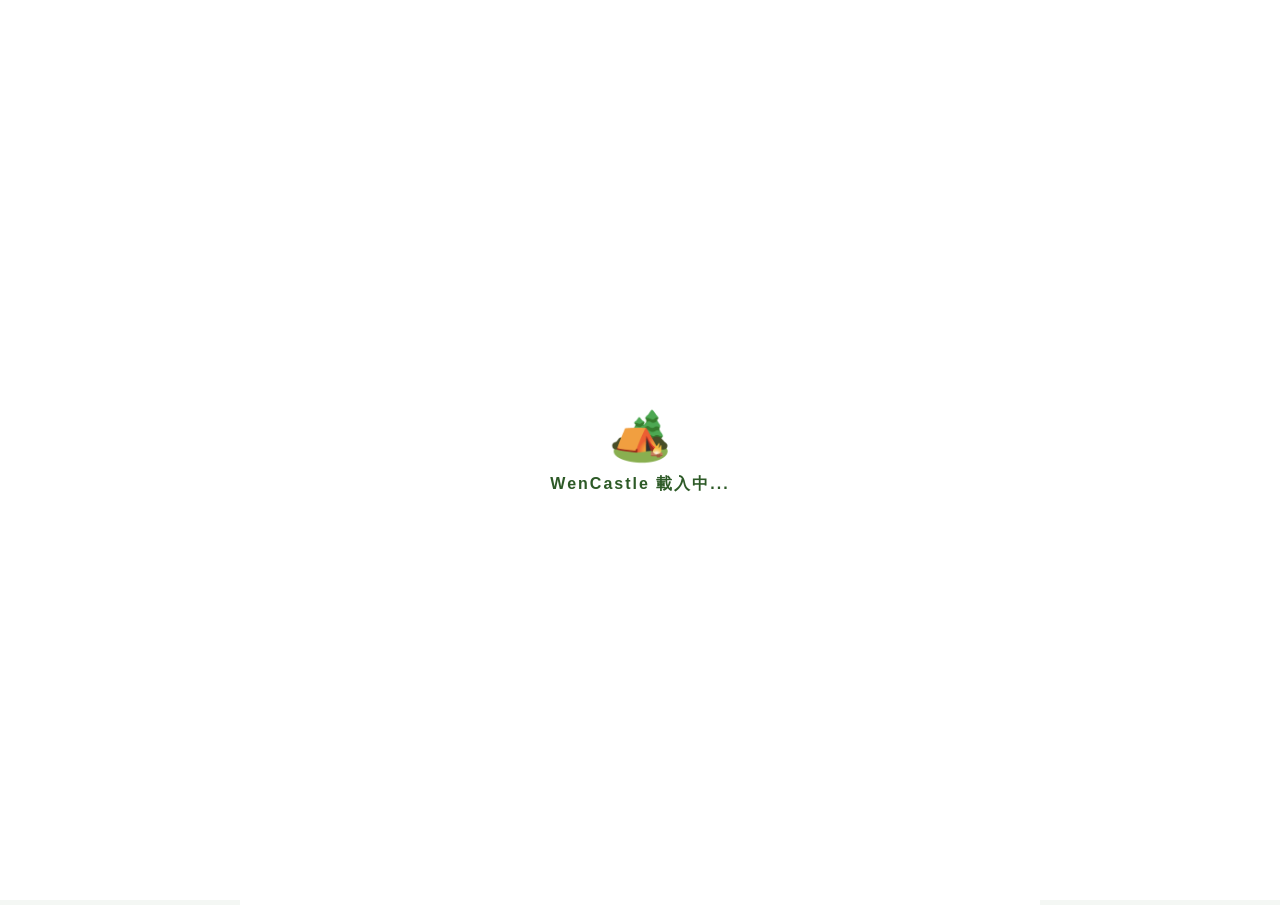
==== camping.html @ d421f72e "Update camping.html" ====
<!DOCTYPE html>
<html lang="zh-TW">
<head>
    <meta charset="UTF-8">
    <meta name="viewport" content="width=device-width, initial-scale=1.0, maximum-scale=1.0, user-scalable=no">
    <title>溫家堡 WenCastle 露營足跡</title>
    
    <link rel="icon" href="https://cdnjs.cloudflare.com/ajax/libs/twemoji/14.0.2/72x72/26fa.png">
    <link rel="apple-touch-icon" href="https://cdnjs.cloudflare.com/ajax/libs/twemoji/14.0.2/72x72/26fa.png">
    <link rel="stylesheet" href="https://cdnjs.cloudflare.com/ajax/libs/font-awesome/6.4.2/css/all.min.css">
    <meta name="theme-color" content="#2d5a27">

    <style>
        :root { 
            --primary: #2d5a27; --primary-light: #43a047; --bg: #f4f7f4; 
            --yt-red: #ff0000; --fb-blue: #1877f2; --forest-green: #8bc34a;
            --coming-soon: #e67e22; --low: #8bc34a; --mid: #2d5a27; --high: #1a73e8;
            --rainbow: linear-gradient(90deg, #ff0000, #ff7f00, #ffff00, #00ff00, #0000ff, #4b0082, #8b00ff); 
            --watermark-color: rgba(255, 255, 255, 0.5); 
        }
        body, html { margin: 0; padding: 0; background: var(--bg); font-family: "Microsoft JhengHei", sans-serif; scroll-behavior: smooth; overflow-x: hidden; }
        .rainbow-line { height: 4px; background: var(--rainbow); width: 100%; position: fixed; top: 0; z-index: 2000; }
        
        #loader { position: fixed; top: 0; left: 0; width: 100%; height: 100%; background: white; display: flex; flex-direction: column; align-items: center; justify-content: center; z-index: 5000; transition: opacity 0.6s ease; }
        .loader-icon { font-size: 50px; margin-bottom: 10px; animation: pulse 1.5s infinite; }
        .loader-text { font-weight: bold; color: var(--primary); letter-spacing: 2px; }
        @keyframes pulse { 0% { opacity: 0.3; transform: scale(0.9); } 50% { opacity: 1; transform: scale(1); } 100% { opacity: 0.3; transform: scale(0.9); } }

        .fade-in { animation: fadeIn 0.4s ease forwards; }
        @keyframes fadeIn { from { opacity: 0; transform: translateY(10px); } to { opacity: 1; transform: translateY(0); } }

        .header-fixed { position: sticky; top: 4px; z-index: 1000; background: var(--primary); height: 5px; box-shadow: 0 2px 5px rgba(0,0,0,0.1); }
        .main-content { max-width: 800px; margin: 0 auto; background: white; min-height: 100vh; position: relative; }

        .brand-banner { width: 100%; aspect-ratio: 16/9; background-image: url('https://wencastlewinston.github.io/lineage-Simulator/IMG_20260318_084529.png'); background-size: cover; background-position: center; }

        .search-container { padding: 12px 10px; background: #f1f3f1; border-bottom: 1px solid #ddd; position: sticky; top: 9px; z-index: 900; border-top-left-radius: 25px; border-top-right-radius: 25px; margin-top: -10px; }
        .search-bar-row { display: flex; gap: 8px; align-items: center; margin-bottom: 10px; }
        #searchInput { flex: 1; padding: 10px 15px; border-radius: 20px; border: 1px solid #ccc; outline: none; font-size: 16px; min-width: 0; }
        
        .icon-btn { width: 38px; height: 38px; flex-shrink: 0; border-radius: 50%; border: 1px solid #ddd; background: white; cursor: pointer; display: flex; align-items: center; justify-content: center; text-decoration: none; box-shadow: 0 1px 3px rgba(0,0,0,0.1); }
        .icon-btn i { font-size: 20px; }
        .fb-ic { color: var(--fb-blue); }
        .yt-ic { color: var(--yt-red); font-size: 18px !important; }

        .tool-bar { display: flex; overflow-x: auto; gap: 8px; padding: 2px 0 8px 0; align-items: center; -webkit-overflow-scrolling: touch; }
        .tool-bar::-webkit-scrollbar { display: none; }
        .tag { background: white; padding: 6px 14px; border-radius: 15px; font-size: 13px; border: 1px solid #ddd; cursor: pointer; white-space: nowrap; font-weight: bold; color: #666; }
        .tag.active { background: var(--primary); color: white; border-color: var(--primary); }
        
        .stat-row { display: flex; gap: 6px; flex-wrap: wrap; margin-top: 5px; }
        .stat-item-small { white-space: nowrap; font-size: 11px; color: #555; background: #e8eee8; padding: 4px 10px; border-radius: 12px; border: 1px solid #d0ddd0; }
        .stat-item-small b { color: var(--primary); font-size: 13px; }

        .camp-item { display: flex; padding: 15px; border-bottom: 1px solid #eee; gap: 15px; background: #fff; position: relative; box-sizing: border-box; }
        .col-thumb { width: 140px; flex-shrink: 0; position: relative; display: flex; flex-direction: column; gap: 5px; align-items: center; }
        
        .thumb-box { width: 100%; aspect-ratio: 16/9; border-radius: 6px; overflow: hidden; background: #eee; position: relative; box-shadow: 0 2px 4px rgba(0,0,0,0.1); cursor: pointer; }
        .thumb-box img { width: 100%; height: 100%; object-fit: cover; display: block; }
        
        .thumb-box::after { content: "WenCastle"; position: absolute; bottom: 3px; right: 5px; font-size: 10px; font-family: Arial, sans-serif; font-weight: bold; color: var(--watermark-color); text-shadow: 0 1px 2px rgba(0,0,0,0.3); z-index: 10; pointer-events: none; letter-spacing: 0.5px; }
        .count-badge { position: absolute; top: 0; left: 0; background: rgba(45, 90, 39, 0.7); color: white; font-size: 11px; font-weight: bold; padding: 2px 6px; border-bottom-right-radius: 6px; z-index: 200; pointer-events: none; }

        .thumb-id-row { display: flex; justify-content: center; gap: 12px; width: 100%; margin-top: 2px; }
        .id-btn { font-size: 24px; color: #888; cursor: pointer; transition: color 0.2s; line-height: 1; border-radius: 50%; }
        .id-btn.has-vid { color: var(--yt-red); }
        .id-btn.active { color: var(--forest-green) !important; }
        .id-btn.no-vid { color: #e0e0e0; cursor: default; }

        .col-info { flex: 1; display: flex; flex-direction: column; gap: 3px; min-width: 0; justify-content: center; }
        .camp-date { color: #888; font-size: 13px; line-height: 1.2; font-weight: 500; } 
        .camp-location { color: #000; font-size: 14px; font-weight: bold; margin-top: 1px; letter-spacing: 0.5px; }
        .camp-name-row { display: flex; align-items: center; gap: 4px; flex-wrap: wrap; margin-top: 1px; }
        .camp-name { font-weight: bold; font-size: 18px; letter-spacing: 0.3px; background: linear-gradient(to right, var(--primary), var(--primary-light)); -webkit-background-clip: text; -webkit-text-fill-color: transparent; white-space: nowrap; }
        
        .revisit-tag { font-size: 10px; color: var(--primary); font-weight: bold; background: rgba(45, 90, 39, 0.1); padding: 2px 6px; border-radius: 8px; display: inline-flex; align-items: center; gap: 2px; border: 1px solid rgba(45, 90, 39, 0.2); white-space: nowrap; }

        .altitude-row { position: relative; margin-top: 2px; width: 100%; max-width: 120px; height: 14px; background: #f0f0f0; border-radius: 10px; overflow: hidden; display: flex; align-items: center; box-sizing: border-box; }
        .alt-bar-fill { position: absolute; left: 0; top: 0; height: 100%; transition: width 1s ease-out; z-index: 1; border-radius: 10px; }
        .altitude-tag { position: relative; z-index: 2; color: #444; font-size: 10px; font-weight: bold; padding-left: 6px; }

        .tent-count-tag { font-size: 11px; color: #666; font-weight: bold; margin-top: 2px; }

        .is-upcoming { background: #fffcf9; border-left: 4px solid var(--coming-soon); }
        .upcoming-thumb { background: linear-gradient(135deg, #1e3f1a 0%, #2d5a27 60%, #43a047 100%) !important; display: flex; align-items: center; justify-content: center; color: white; width: 100%; height: 100%; }

        .grid-mode #campBody, .grid-mode #list-camping { display: grid !important; grid-template-columns: 1fr 1fr !important; gap: 10px !important; padding: 10px !important; }
        .grid-mode .camp-item { flex-direction: column !important; padding: 8px !important; border: 1px solid #eee !important; border-radius: 8px !important; height: auto !important; align-items: flex-start !important; }
        .grid-mode .col-thumb { width: 100% !important; }
        .grid-mode .camp-name { font-size: 16px !important; }

        .playlist-card { margin: 10px 15px; border-radius: 10px; overflow: hidden; border: 2px solid #43a047; }
        .playlist-header { background: #43a047; color: white; padding: 15px; cursor: pointer; display: flex; justify-content: space-between; font-weight: bold; }
        
        .video-overlay { position: fixed; top: 0; left: 0; width: 100%; height: 100%; background: rgba(0,0,0,0.8); display: none; z-index: 3000; align-items: center; justify-content: center; backdrop-filter: blur(5px); }
        .video-container { width: 95%; max-width: 800px; aspect-ratio: 16/9; position: relative; background: #000; border-radius: 12px; }
        .video-container iframe { width: 100%; height: 100%; border: none; border-radius: 12px; }
        .close-btn { position: absolute; top: -45px; right: 0; color: white; background: rgba(0,0,0,0.5); padding: 5px 15px; border-radius: 20px; cursor: pointer; font-size: 14px; font-weight: bold; }
        
        .footer { padding: 40px 20px; text-align: center; background: #f8faf8; border-top: 1px solid #eee; }
        .footer-big { font-size: 20px; font-weight: bold; color: var(--primary); margin-bottom: 8px; }
        .footer-mid { font-size: 15px; color: #444; margin-bottom: 12px; letter-spacing: 1px; }
        .footer-small { font-size: 12px; color: #888; letter-spacing: 0.5px; }

        #goTopBtn { position: fixed; bottom: 30px; right: 20px; width: 40px; height: 40px; background: var(--primary); color: white; border-radius: 50%; display: none; align-items: center; justify-content: center; z-index: 2500; }
    </style>
</head>
<body>
    <div class="rainbow-line"></div>
    <div id="loader"><div class="loader-icon">🏕️</div><div class="loader-text">WenCastle 載入中...</div></div>
    <div class="header-fixed"></div>

    <div class="main-content" id="mainWrapper">
        <div class="brand-banner fade-in"></div>

        <div class="search-container">
            <div class="search-bar-row">
                <input type="text" id="searchInput" onkeyup="searchTable()" placeholder="🔍 搜尋">
                <a href="https://www.facebook.com/share/1EQ3BSyzmy/" target="_blank" class="icon-btn">
                    <i class="fab fa-facebook-f fb-ic"></i>
                </a>
                <a href="https://www.youtube.com/@WenCastle" target="_blank" class="icon-btn">
                    <i class="fab fa-youtube yt-ic"></i>
                </a>
                <button class="icon-btn" onclick="toggleView()">🖼️</button>
                <button class="icon-btn" onclick="reverseAll()">⇅</button>
            </div>
            
            <div class="tool-bar">
                <div class="tag active year-tag" onclick="filterData('', this, 'year')">全部</div>
                <div class="tag year-tag" onclick="filterData('115', this, 'year')">115年</div>
                <div class="tag year-tag" onclick="filterData('114', this, 'year')">114年</div>
                <div class="tag year-tag" onclick="filterData('113', this, 'year')">113年</div>
                <div class="tag year-tag" onclick="filterData('112', this, 'year')">112年</div>
            </div>

            <div class="tool-bar" id="area-tool-bar" style="border-top: 1px solid #eee; padding-top: 5px;">
                <div class="tag active area-tag" onclick="filterData('', this, 'area')">所有地區</div>
            </div>

            <div class="stat-row">
                <div class="stat-item-small">已完成 <b><span id="stat-total">0</span></b> 露</div>
                <div class="stat-item-small">造訪 <b><span id="stat-camps">0</span></b> 處</div>
                <div class="stat-item-small">2訪 <b><span id="stat-visit2">0</span></b> 次</div>
                <div class="stat-item-small">3訪+ <b><span id="stat-visit3">0</span></b> 次</div>
            </div>
        </div>

        <div id="campBody"></div>
        
        <div class="playlist-card">
            <div class="playlist-header" onclick="togglePlaylist()">
                <span>🍀 有種幸福是我們一起露營 ❤️</span>
                <span id="arrow">▼</span>
            </div>
            <div id="list-camping" class="playlist-content" style="display:block;"></div>
        </div>

        <div class="footer">
            <div class="footer-big">溫士頓+玉鳳+瑄寶+饅頭=溫家堡 🏠</div>
            <div class="footer-mid">記錄每一刻與家人共度的露營美好時光</div>
            <div class="footer-small">溫家堡 WenCastle ⓒ 2021-2026</div>
        </div>
    </div>

    <div id="goTopBtn" onclick="window.scrollTo(0,0)">↑</div>
    <div id="videoOverlay" class="video-overlay" onclick="closeVid()">
        <div class="video-container" onclick="event.stopPropagation()">
            <div class="close-btn" onclick="closeVid()">✕ 關閉</div>
            <iframe id="popup_player" src="" allowfullscreen allow="autoplay"></iframe>
        </div>
    </div>

    <script>
        const sheetUrl = "https://docs.google.com/spreadsheets/d/e/2PACX-1vSU8nSVvI4rNFr0HXt6UN7rLp138Af8JuBkzEuzOX8FT75hJpoNE9UecJ-w1iAzLHGXbz3uo1-vpKwu/pub?output=csv";
        let currentYearFilter = "";
        let currentAreaFilter = "";

        function parseYoutube(idOrUrl) {
            if (!idOrUrl || idOrUrl.trim() === "") return null;
            const str = idOrUrl.trim();
            if (str.includes("list=")) return { id: str.split("list=")[1].split("&")[0], isList: true };
            if (str.includes("v=")) return { id: str.split("v=")[1].split("&")[0], isList: false };
            if (str.includes("youtu.be/")) return { id: str.split("youtu.be/")[1].split("?")[0], isList: false };
            return { id: str, isList: false };
        }

        function switchThumb(btn, vid) {
            const container = btn.closest('.col-thumb');
            const thumbImg = container.querySelector('.camp-thumb-img');
            const thumbBox = container.querySelector('.thumb-box');
            const btns = container.querySelectorAll('.id-btn');
            btns.forEach(b => b.classList.remove('active'));
            btn.classList.add('active');
            const yt = parseYoutube(vid);
            if (yt) {
                thumbImg.src = `https://img.youtube.com/vi/${yt.id}/mqdefault.jpg`;
                thumbBox.onclick = () => openVid(vid);
            }
        }

        async function fetchCampData() {
            try {
                const response = await fetch(sheetUrl);
                const data = await response.text();
                const allRows = data.split(/\r?\n/).slice(1).filter(r => r.trim() !== "");
                const campBody = document.getElementById('campBody');
                const listCamping = document.getElementById('list-camping');
                const areaBar = document.getElementById('area-tool-bar');
                
                campBody.innerHTML = ""; listCamping.innerHTML = "";
                const currentTrack = {};
                const areas = new Set();
                const parsedRows = allRows.map(row => row.split(',').map(c => c ? c.trim() : ""));
                
                parsedRows.forEach((cols) => {
                    if (cols.length < 4) return;
                    const [cat, count, date, name, v1, v2, v3, , , altitude, location, tentCount] = cols;
                    
                    if (location) {
                        const city = location.substring(0, 2);
                        if (city) areas.add(city);
                    }

                    let seasonIcon = "";
                    if (date) {
                        const dateParts = date.split('.');
                        if (dateParts.length >= 2) {
                            const month = parseInt(dateParts[1]);
                            if (month >= 3 && month <= 5) seasonIcon = " 🌸";
                            else if (month >= 6 && month <= 8) seasonIcon = " ☀️";
                            else if (month >= 9 && month <= 11) seasonIcon = " 🍁";
                            else seasonIcon = " ❄️";
                        }
                    }

                    const isUpcoming = !v1 || v1.trim() === "";
                    currentTrack[name] = (currentTrack[name] || 0) + 1;
                    const thisVisitNum = currentTrack[name];
                    
                    let revisitHtml = "";
                    if (thisVisitNum > 1) {
                        const medals = "🏅".repeat(thisVisitNum);
                        revisitHtml = `<div class="revisit-tag" data-visit="${thisVisitNum}">${medals} 第 ${thisVisitNum} 訪</div>`;
                    }
                    
                    let altHtml = "";
                    if (altitude) {
                        const altV = parseInt(altitude);
                        const barColor = altV > 1000 ? "var(--high)" : (altV > 500 ? "var(--mid)" : "var(--low)");
                        const barWidth = Math.min((altV / 2000) * 100, 100);
                        altHtml = `<div class="altitude-row"><div class="alt-bar-fill" style="width:${barWidth}%; background:${barColor}; opacity:0.3;"></div><span class="altitude-tag">⛰️ ${altitude}m</span></div>`;
                    }

                    let tentHtml = "";
                    if (tentCount && tentCount.trim() !== "") {
                        tentHtml = `<div class="tent-count-tag"><span>🏕️ 同行帳數：${tentCount} 帳</span></div>`;
                    }

                    const vids = [v1, v2, v3];
                    const icons = ["➊", "➋", "➌"];
                    let idBtnsHtml = `<div class="thumb-id-row">`;
                    vids.forEach((vid, index) => {
                        const hasVid = vid && vid.trim() !== "";
                        idBtnsHtml += `<div class="id-btn ${hasVid ? 'has-vid' : 'no-vid'} ${index===0 && hasVid ? 'active' : ''}" ${hasVid ? `onclick="event.stopPropagation(); switchThumb(this, '${vid}')"` : ''}>${icons[index]}</div>`;
                    });
                    idBtnsHtml += `</div>`;
                    
                    const item = document.createElement('div');
                    item.className = `camp-item fade-in ${isUpcoming ? 'is-upcoming' : ''}`;
                    const yt1 = parseYoutube(v1);
                    
                    const colThumbHtml = `
                        <div class="col-thumb">
                            <div class="thumb-box" ${(!isUpcoming && yt1) ? `onclick="openVid('${v1}')"` : ''}>
                                ${isUpcoming ? `<div class="upcoming-thumb"><span class="center-text">預備..</span></div>` : `<img src="https://img.youtube.com/vi/${yt1.id}/mqdefault.jpg" class="camp-thumb-img" loading="lazy">`}
                                <div class="count-badge">${count}</div>
                            </div>
                            ${isUpcoming ? '' : idBtnsHtml}
                            ${(!isUpcoming && revisitHtml) ? revisitHtml : ''}
                        </div>`;
                    
                    item.innerHTML = `
                        ${colThumbHtml}
                        <div class="col-info">
                            <div class="camp-date">📅 ${date}${seasonIcon}</div>
                            <div class="camp-location">[${location || '未標註'}]</div>
                            <div class="camp-name-row">
                                <span class="camp-name">${name}</span>
                                ${isUpcoming ? '<span class="status-badge">期待中</span>' : ''}
                            </div>
                            ${altHtml}
                            ${tentHtml}
                        </div>`;
                    
                    if (cat.trim() === "露營") { listCamping.appendChild(item); } else { campBody.prepend(item); }
                });
                
                Array.from(areas).sort().forEach(city => {
                    const tag = document.createElement('div');
                    tag.className = 'tag area-tag';
                    tag.innerText = city;
                    tag.onclick = function() { filterData(city, this, 'area'); };
                    areaBar.appendChild(tag);
                });

                updateStats(); 
                setTimeout(() => { document.getElementById('loader').style.display='none'; }, 500);
            } catch (e) { console.error(e); }
        }

        function filterData(val, btn, type) {
            if (type === 'year') {
                document.querySelectorAll('.year-tag').forEach(t => t.classList.remove('active'));
                currentYearFilter = val;
            } else {
                document.querySelectorAll('.area-tag').forEach(t => t.classList.remove('active'));
                currentAreaFilter = val;
            }
            btn.classList.add('active');
            searchTable();
        }

        function searchTable() { 
            const searchInput = document.getElementById("searchInput").value.toUpperCase(); 
            document.querySelectorAll(".camp-item").forEach(item => { 
                const text = item.textContent.toUpperCase();
                const matchYear = currentYearFilter === "" || text.includes(currentYearFilter);
                const matchArea = currentAreaFilter === "" || text.includes(currentAreaFilter);
                const matchSearch = searchInput === "" || text.includes(searchInput);

                item.style.display = (matchYear && matchArea && matchSearch) ? "" : "none"; 
            }); 
            updateStats(); 
        }

        function updateStats() {
            const visibleItems = Array.from(document.querySelectorAll('.camp-item:not(.is-upcoming)'))
                                      .filter(item => item.style.display !== 'none');
            
            document.getElementById('stat-total').innerText = visibleItems.length;

            const v1 = visibleItems.filter(item => !item.querySelector('.revisit-tag'));
            document.getElementById('stat-camps').innerText = v1.length;

            const v2 = visibleItems.filter(item => {
                const tag = item.querySelector('.revisit-tag');
                return tag && tag.getAttribute('data-visit') === "2";
            });
            document.getElementById('stat-visit2').innerText = v2.length;

            const v3plus = visibleItems.filter(item => {
                const tag = item.querySelector('.revisit-tag');
                return tag && parseInt(tag.getAttribute('data-visit')) >= 3;
            });
            document.getElementById('stat-visit3').innerText = v3plus.length;
        }

        function toggleView() { document.body.classList.toggle("grid-mode"); }
        function openVid(u) { const yt = parseYoutube(u); if(!yt) return; document.getElementById('popup_player').src = yt.isList ? `https://www.youtube.com/embed/videoseries?list=${yt.id}&autoplay=1` : `https://www.youtube.com/embed/${yt.id}?autoplay=1`; document.getElementById('videoOverlay').style.display = 'flex'; }
        function closeVid() { document.getElementById('popup_player').src = ""; document.getElementById('videoOverlay').style.display = 'none'; }
        function togglePlaylist() { 
            const content = document.getElementById('list-camping'); 
            content.style.display = content.style.display === "none" ? "block" : "none"; 
            document.getElementById('arrow').innerText = (content.style.display === "none") ? "▲" : "▼";
            updateStats();
        }
        function reverseAll() { const campBody = document.getElementById('campBody'); const listCamping = document.getElementById('list-camping'); [campBody, listCamping].forEach(box => { const items = Array.from(box.children); box.innerHTML = ''; items.reverse().forEach(item => box.appendChild(item)); }); }
        window.onscroll = () => { document.getElementById("goTopBtn").style.display = (window.scrollY > 300) ? "flex" : "none"; };
        fetchCampData();
    </script>
</body>
</html>
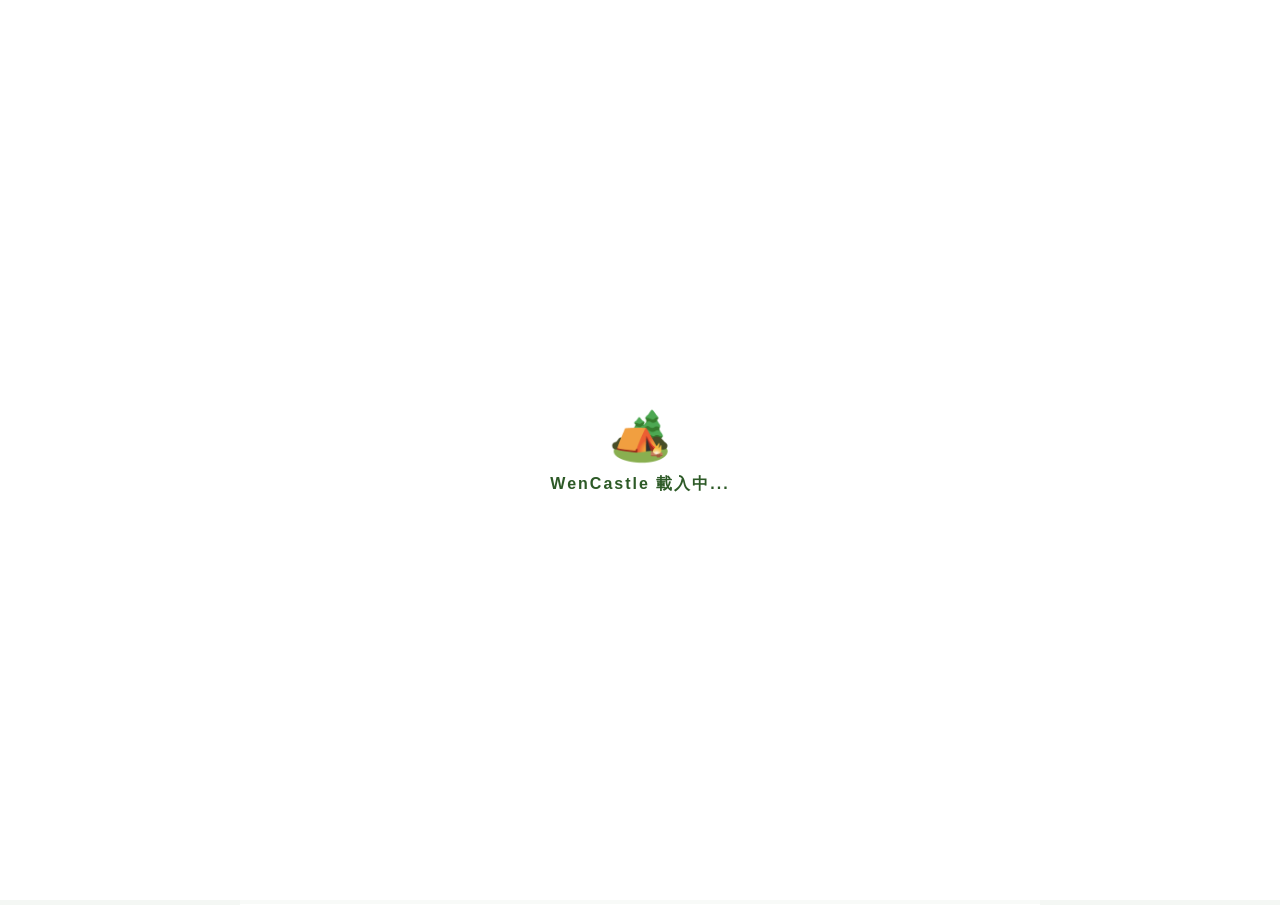
==== commit 60622d84: "Refine search container styles and layout Updated styles for the search container and adjusted layou" ====
--- a/camping.html
+++ b/camping.html
@@ -34,7 +34,20 @@
 
         .brand-banner { width: 100%; aspect-ratio: 16/9; background-image: url('https://wencastlewinston.github.io/lineage-Simulator/IMG_20260318_084529.png'); background-size: cover; background-position: center; }
 
-        .search-container { padding: 12px 10px; background: #f1f3f1; border-bottom: 1px solid #ddd; position: sticky; top: 9px; z-index: 900; border-top-left-radius: 25px; border-top-right-radius: 25px; margin-top: -10px; }
+        /* 修正後的搜尋容器樣式 */
+        .search-container { 
+            padding: 15px 10px; 
+            background: #f1f3f1; 
+            border-bottom: 1px solid #ddd; 
+            position: sticky; 
+            top: 9px; 
+            z-index: 900; 
+            border-top-left-radius: 25px; 
+            border-top-right-radius: 25px; 
+            margin-top: 10px; /* 與橫幅圖案拉開距離 */
+            box-shadow: 0 -2px 10px rgba(0,0,0,0.05);
+        }
+        
         .search-bar-row { display: flex; gap: 8px; align-items: center; margin-bottom: 10px; }
         #searchInput { flex: 1; padding: 10px 15px; border-radius: 20px; border: 1px solid #ccc; outline: none; font-size: 16px; min-width: 0; }
         
@@ -61,7 +74,7 @@
         .thumb-box::after { content: "WenCastle"; position: absolute; bottom: 3px; right: 5px; font-size: 10px; font-family: Arial, sans-serif; font-weight: bold; color: var(--watermark-color); text-shadow: 0 1px 2px rgba(0,0,0,0.3); z-index: 10; pointer-events: none; letter-spacing: 0.5px; }
         .count-badge { position: absolute; top: 0; left: 0; background: rgba(45, 90, 39, 0.7); color: white; font-size: 11px; font-weight: bold; padding: 2px 6px; border-bottom-right-radius: 6px; z-index: 200; pointer-events: none; }
 
-        .thumb-id-row { display: flex; justify-content: center; gap: 12px; width: 100%; margin-top: 2px; }
+        .thumb-id-row { display: flex; justify(center); gap: 12px; width: 100%; margin-top: 2px; }
         .id-btn { font-size: 24px; color: #888; cursor: pointer; transition: color 0.2s; line-height: 1; border-radius: 50%; }
         .id-btn.has-vid { color: var(--yt-red); }
         .id-btn.active { color: var(--forest-green) !important; }
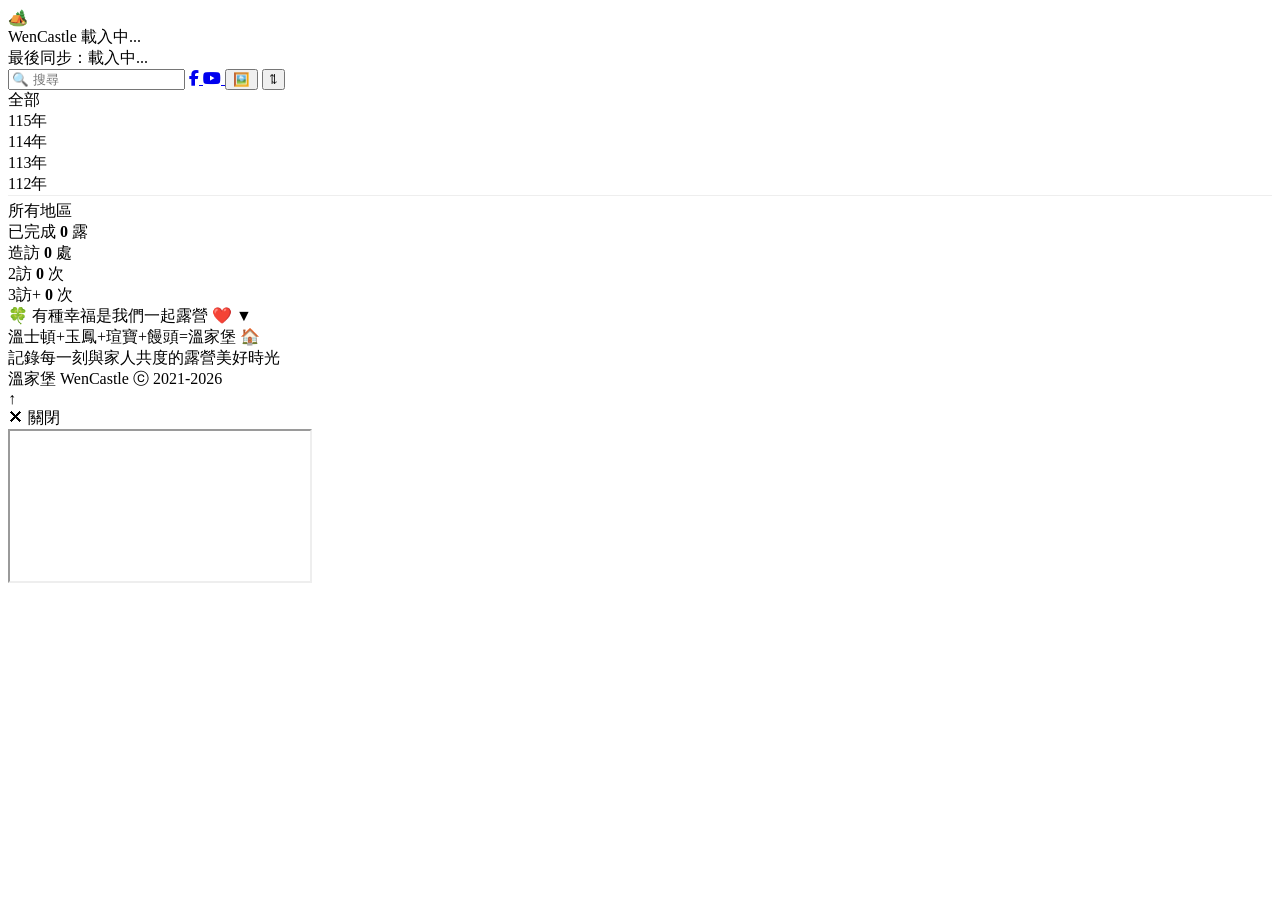
==== commit f445e23a: "Add files via upload" ====
--- a/camping.html
+++ b/camping.html
@@ -5,126 +5,28 @@
     <meta name="viewport" content="width=device-width, initial-scale=1.0, maximum-scale=1.0, user-scalable=no">
     <title>溫家堡 WenCastle 露營足跡</title>
     
-    <link rel="icon" href="https://cdnjs.cloudflare.com/ajax/libs/twemoji/14.0.2/72x72/26fa.png">
-    <link rel="apple-touch-icon" href="https://cdnjs.cloudflare.com/ajax/libs/twemoji/14.0.2/72x72/26fa.png">
+    <link rel="manifest" href="manifest.json">
+    <link rel="icon" href="https://raw.githubusercontent.com/wencastlewinston/lineage-Simulator/main/1774111559586.png">
+    <link rel="apple-touch-icon" href="https://raw.githubusercontent.com/wencastlewinston/lineage-Simulator/main/1774111559586.png">
+    <meta name="theme-color" content="#2d5a27">
+    <meta name="apple-mobile-web-app-capable" content="yes">
+    <meta name="apple-mobile-web-app-status-bar-style" content="black-translucent">
+
     <link rel="stylesheet" href="https://cdnjs.cloudflare.com/ajax/libs/font-awesome/6.4.2/css/all.min.css">
-    <meta name="theme-color" content="#2d5a27">
-
-    <style>
-        :root { 
-            --primary: #2d5a27; --primary-light: #43a047; --bg: #f4f7f4; 
-            --yt-red: #ff0000; --fb-blue: #1877f2; --forest-green: #8bc34a;
-            --coming-soon: #e67e22; --low: #8bc34a; --mid: #2d5a27; --high: #1a73e8;
-            --rainbow: linear-gradient(90deg, #ff0000, #ff7f00, #ffff00, #00ff00, #0000ff, #4b0082, #8b00ff); 
-            --watermark-color: rgba(255, 255, 255, 0.5); 
-        }
-        body, html { margin: 0; padding: 0; background: var(--bg); font-family: "Microsoft JhengHei", sans-serif; scroll-behavior: smooth; overflow-x: hidden; }
-        .rainbow-line { height: 4px; background: var(--rainbow); width: 100%; position: fixed; top: 0; z-index: 2000; }
-        
-        #loader { position: fixed; top: 0; left: 0; width: 100%; height: 100%; background: white; display: flex; flex-direction: column; align-items: center; justify-content: center; z-index: 5000; transition: opacity 0.6s ease; }
-        .loader-icon { font-size: 50px; margin-bottom: 10px; animation: pulse 1.5s infinite; }
-        .loader-text { font-weight: bold; color: var(--primary); letter-spacing: 2px; }
-        @keyframes pulse { 0% { opacity: 0.3; transform: scale(0.9); } 50% { opacity: 1; transform: scale(1); } 100% { opacity: 0.3; transform: scale(0.9); } }
-
-        .fade-in { animation: fadeIn 0.4s ease forwards; }
-        @keyframes fadeIn { from { opacity: 0; transform: translateY(10px); } to { opacity: 1; transform: translateY(0); } }
-
-        .header-fixed { position: sticky; top: 4px; z-index: 1000; background: var(--primary); height: 5px; box-shadow: 0 2px 5px rgba(0,0,0,0.1); }
-        .main-content { max-width: 800px; margin: 0 auto; background: white; min-height: 100vh; position: relative; }
-
-        .brand-banner { width: 100%; aspect-ratio: 16/9; background-image: url('https://wencastlewinston.github.io/lineage-Simulator/IMG_20260318_084529.png'); background-size: cover; background-position: center; }
-
-        /* 修正後的搜尋容器樣式 */
-        .search-container { 
-            padding: 15px 10px; 
-            background: #f1f3f1; 
-            border-bottom: 1px solid #ddd; 
-            position: sticky; 
-            top: 9px; 
-            z-index: 900; 
-            border-top-left-radius: 25px; 
-            border-top-right-radius: 25px; 
-            margin-top: 10px; /* 與橫幅圖案拉開距離 */
-            box-shadow: 0 -2px 10px rgba(0,0,0,0.05);
-        }
-        
-        .search-bar-row { display: flex; gap: 8px; align-items: center; margin-bottom: 10px; }
-        #searchInput { flex: 1; padding: 10px 15px; border-radius: 20px; border: 1px solid #ccc; outline: none; font-size: 16px; min-width: 0; }
-        
-        .icon-btn { width: 38px; height: 38px; flex-shrink: 0; border-radius: 50%; border: 1px solid #ddd; background: white; cursor: pointer; display: flex; align-items: center; justify-content: center; text-decoration: none; box-shadow: 0 1px 3px rgba(0,0,0,0.1); }
-        .icon-btn i { font-size: 20px; }
-        .fb-ic { color: var(--fb-blue); }
-        .yt-ic { color: var(--yt-red); font-size: 18px !important; }
-
-        .tool-bar { display: flex; overflow-x: auto; gap: 8px; padding: 2px 0 8px 0; align-items: center; -webkit-overflow-scrolling: touch; }
-        .tool-bar::-webkit-scrollbar { display: none; }
-        .tag { background: white; padding: 6px 14px; border-radius: 15px; font-size: 13px; border: 1px solid #ddd; cursor: pointer; white-space: nowrap; font-weight: bold; color: #666; }
-        .tag.active { background: var(--primary); color: white; border-color: var(--primary); }
-        
-        .stat-row { display: flex; gap: 6px; flex-wrap: wrap; margin-top: 5px; }
-        .stat-item-small { white-space: nowrap; font-size: 11px; color: #555; background: #e8eee8; padding: 4px 10px; border-radius: 12px; border: 1px solid #d0ddd0; }
-        .stat-item-small b { color: var(--primary); font-size: 13px; }
-
-        .camp-item { display: flex; padding: 15px; border-bottom: 1px solid #eee; gap: 15px; background: #fff; position: relative; box-sizing: border-box; }
-        .col-thumb { width: 140px; flex-shrink: 0; position: relative; display: flex; flex-direction: column; gap: 5px; align-items: center; }
-        
-        .thumb-box { width: 100%; aspect-ratio: 16/9; border-radius: 6px; overflow: hidden; background: #eee; position: relative; box-shadow: 0 2px 4px rgba(0,0,0,0.1); cursor: pointer; }
-        .thumb-box img { width: 100%; height: 100%; object-fit: cover; display: block; }
-        
-        .thumb-box::after { content: "WenCastle"; position: absolute; bottom: 3px; right: 5px; font-size: 10px; font-family: Arial, sans-serif; font-weight: bold; color: var(--watermark-color); text-shadow: 0 1px 2px rgba(0,0,0,0.3); z-index: 10; pointer-events: none; letter-spacing: 0.5px; }
-        .count-badge { position: absolute; top: 0; left: 0; background: rgba(45, 90, 39, 0.7); color: white; font-size: 11px; font-weight: bold; padding: 2px 6px; border-bottom-right-radius: 6px; z-index: 200; pointer-events: none; }
-
-        .thumb-id-row { display: flex; justify(center); gap: 12px; width: 100%; margin-top: 2px; }
-        .id-btn { font-size: 24px; color: #888; cursor: pointer; transition: color 0.2s; line-height: 1; border-radius: 50%; }
-        .id-btn.has-vid { color: var(--yt-red); }
-        .id-btn.active { color: var(--forest-green) !important; }
-        .id-btn.no-vid { color: #e0e0e0; cursor: default; }
-
-        .col-info { flex: 1; display: flex; flex-direction: column; gap: 3px; min-width: 0; justify-content: center; }
-        .camp-date { color: #888; font-size: 13px; line-height: 1.2; font-weight: 500; } 
-        .camp-location { color: #000; font-size: 14px; font-weight: bold; margin-top: 1px; letter-spacing: 0.5px; }
-        .camp-name-row { display: flex; align-items: center; gap: 4px; flex-wrap: wrap; margin-top: 1px; }
-        .camp-name { font-weight: bold; font-size: 18px; letter-spacing: 0.3px; background: linear-gradient(to right, var(--primary), var(--primary-light)); -webkit-background-clip: text; -webkit-text-fill-color: transparent; white-space: nowrap; }
-        
-        .revisit-tag { font-size: 10px; color: var(--primary); font-weight: bold; background: rgba(45, 90, 39, 0.1); padding: 2px 6px; border-radius: 8px; display: inline-flex; align-items: center; gap: 2px; border: 1px solid rgba(45, 90, 39, 0.2); white-space: nowrap; }
-
-        .altitude-row { position: relative; margin-top: 2px; width: 100%; max-width: 120px; height: 14px; background: #f0f0f0; border-radius: 10px; overflow: hidden; display: flex; align-items: center; box-sizing: border-box; }
-        .alt-bar-fill { position: absolute; left: 0; top: 0; height: 100%; transition: width 1s ease-out; z-index: 1; border-radius: 10px; }
-        .altitude-tag { position: relative; z-index: 2; color: #444; font-size: 10px; font-weight: bold; padding-left: 6px; }
-
-        .tent-count-tag { font-size: 11px; color: #666; font-weight: bold; margin-top: 2px; }
-
-        .is-upcoming { background: #fffcf9; border-left: 4px solid var(--coming-soon); }
-        .upcoming-thumb { background: linear-gradient(135deg, #1e3f1a 0%, #2d5a27 60%, #43a047 100%) !important; display: flex; align-items: center; justify-content: center; color: white; width: 100%; height: 100%; }
-
-        .grid-mode #campBody, .grid-mode #list-camping { display: grid !important; grid-template-columns: 1fr 1fr !important; gap: 10px !important; padding: 10px !important; }
-        .grid-mode .camp-item { flex-direction: column !important; padding: 8px !important; border: 1px solid #eee !important; border-radius: 8px !important; height: auto !important; align-items: flex-start !important; }
-        .grid-mode .col-thumb { width: 100% !important; }
-        .grid-mode .camp-name { font-size: 16px !important; }
-
-        .playlist-card { margin: 10px 15px; border-radius: 10px; overflow: hidden; border: 2px solid #43a047; }
-        .playlist-header { background: #43a047; color: white; padding: 15px; cursor: pointer; display: flex; justify-content: space-between; font-weight: bold; }
-        
-        .video-overlay { position: fixed; top: 0; left: 0; width: 100%; height: 100%; background: rgba(0,0,0,0.8); display: none; z-index: 3000; align-items: center; justify-content: center; backdrop-filter: blur(5px); }
-        .video-container { width: 95%; max-width: 800px; aspect-ratio: 16/9; position: relative; background: #000; border-radius: 12px; }
-        .video-container iframe { width: 100%; height: 100%; border: none; border-radius: 12px; }
-        .close-btn { position: absolute; top: -45px; right: 0; color: white; background: rgba(0,0,0,0.5); padding: 5px 15px; border-radius: 20px; cursor: pointer; font-size: 14px; font-weight: bold; }
-        
-        .footer { padding: 40px 20px; text-align: center; background: #f8faf8; border-top: 1px solid #eee; }
-        .footer-big { font-size: 20px; font-weight: bold; color: var(--primary); margin-bottom: 8px; }
-        .footer-mid { font-size: 15px; color: #444; margin-bottom: 12px; letter-spacing: 1px; }
-        .footer-small { font-size: 12px; color: #888; letter-spacing: 0.5px; }
-
-        #goTopBtn { position: fixed; bottom: 30px; right: 20px; width: 40px; height: 40px; background: var(--primary); color: white; border-radius: 50%; display: none; align-items: center; justify-content: center; z-index: 2500; }
-    </style>
+    <link rel="stylesheet" href="style.css">
 </head>
 <body>
     <div class="rainbow-line"></div>
-    <div id="loader"><div class="loader-icon">🏕️</div><div class="loader-text">WenCastle 載入中...</div></div>
+    <div id="loader">
+        <div class="loader-icon">🏕️</div>
+        <div class="loader-text">WenCastle 載入中...</div>
+    </div>
     <div class="header-fixed"></div>
 
     <div class="main-content" id="mainWrapper">
-        <div class="brand-banner fade-in"></div>
+        <div class="brand-banner fade-in">
+            <div id="update-timer">最後同步：載入中...</div>
+        </div>
 
         <div class="search-container">
             <div class="search-bar-row">
@@ -184,203 +86,6 @@
         </div>
     </div>
 
-    <script>
-        const sheetUrl = "https://docs.google.com/spreadsheets/d/e/2PACX-1vSU8nSVvI4rNFr0HXt6UN7rLp138Af8JuBkzEuzOX8FT75hJpoNE9UecJ-w1iAzLHGXbz3uo1-vpKwu/pub?output=csv";
-        let currentYearFilter = "";
-        let currentAreaFilter = "";
-
-        function parseYoutube(idOrUrl) {
-            if (!idOrUrl || idOrUrl.trim() === "") return null;
-            const str = idOrUrl.trim();
-            if (str.includes("list=")) return { id: str.split("list=")[1].split("&")[0], isList: true };
-            if (str.includes("v=")) return { id: str.split("v=")[1].split("&")[0], isList: false };
-            if (str.includes("youtu.be/")) return { id: str.split("youtu.be/")[1].split("?")[0], isList: false };
-            return { id: str, isList: false };
-        }
-
-        function switchThumb(btn, vid) {
-            const container = btn.closest('.col-thumb');
-            const thumbImg = container.querySelector('.camp-thumb-img');
-            const thumbBox = container.querySelector('.thumb-box');
-            const btns = container.querySelectorAll('.id-btn');
-            btns.forEach(b => b.classList.remove('active'));
-            btn.classList.add('active');
-            const yt = parseYoutube(vid);
-            if (yt) {
-                thumbImg.src = `https://img.youtube.com/vi/${yt.id}/mqdefault.jpg`;
-                thumbBox.onclick = () => openVid(vid);
-            }
-        }
-
-        async function fetchCampData() {
-            try {
-                const response = await fetch(sheetUrl);
-                const data = await response.text();
-                const allRows = data.split(/\r?\n/).slice(1).filter(r => r.trim() !== "");
-                const campBody = document.getElementById('campBody');
-                const listCamping = document.getElementById('list-camping');
-                const areaBar = document.getElementById('area-tool-bar');
-                
-                campBody.innerHTML = ""; listCamping.innerHTML = "";
-                const currentTrack = {};
-                const areas = new Set();
-                const parsedRows = allRows.map(row => row.split(',').map(c => c ? c.trim() : ""));
-                
-                parsedRows.forEach((cols) => {
-                    if (cols.length < 4) return;
-                    const [cat, count, date, name, v1, v2, v3, , , altitude, location, tentCount] = cols;
-                    
-                    if (location) {
-                        const city = location.substring(0, 2);
-                        if (city) areas.add(city);
-                    }
-
-                    let seasonIcon = "";
-                    if (date) {
-                        const dateParts = date.split('.');
-                        if (dateParts.length >= 2) {
-                            const month = parseInt(dateParts[1]);
-                            if (month >= 3 && month <= 5) seasonIcon = " 🌸";
-                            else if (month >= 6 && month <= 8) seasonIcon = " ☀️";
-                            else if (month >= 9 && month <= 11) seasonIcon = " 🍁";
-                            else seasonIcon = " ❄️";
-                        }
-                    }
-
-                    const isUpcoming = !v1 || v1.trim() === "";
-                    currentTrack[name] = (currentTrack[name] || 0) + 1;
-                    const thisVisitNum = currentTrack[name];
-                    
-                    let revisitHtml = "";
-                    if (thisVisitNum > 1) {
-                        const medals = "🏅".repeat(thisVisitNum);
-                        revisitHtml = `<div class="revisit-tag" data-visit="${thisVisitNum}">${medals} 第 ${thisVisitNum} 訪</div>`;
-                    }
-                    
-                    let altHtml = "";
-                    if (altitude) {
-                        const altV = parseInt(altitude);
-                        const barColor = altV > 1000 ? "var(--high)" : (altV > 500 ? "var(--mid)" : "var(--low)");
-                        const barWidth = Math.min((altV / 2000) * 100, 100);
-                        altHtml = `<div class="altitude-row"><div class="alt-bar-fill" style="width:${barWidth}%; background:${barColor}; opacity:0.3;"></div><span class="altitude-tag">⛰️ ${altitude}m</span></div>`;
-                    }
-
-                    let tentHtml = "";
-                    if (tentCount && tentCount.trim() !== "") {
-                        tentHtml = `<div class="tent-count-tag"><span>🏕️ 同行帳數：${tentCount} 帳</span></div>`;
-                    }
-
-                    const vids = [v1, v2, v3];
-                    const icons = ["➊", "➋", "➌"];
-                    let idBtnsHtml = `<div class="thumb-id-row">`;
-                    vids.forEach((vid, index) => {
-                        const hasVid = vid && vid.trim() !== "";
-                        idBtnsHtml += `<div class="id-btn ${hasVid ? 'has-vid' : 'no-vid'} ${index===0 && hasVid ? 'active' : ''}" ${hasVid ? `onclick="event.stopPropagation(); switchThumb(this, '${vid}')"` : ''}>${icons[index]}</div>`;
-                    });
-                    idBtnsHtml += `</div>`;
-                    
-                    const item = document.createElement('div');
-                    item.className = `camp-item fade-in ${isUpcoming ? 'is-upcoming' : ''}`;
-                    const yt1 = parseYoutube(v1);
-                    
-                    const colThumbHtml = `
-                        <div class="col-thumb">
-                            <div class="thumb-box" ${(!isUpcoming && yt1) ? `onclick="openVid('${v1}')"` : ''}>
-                                ${isUpcoming ? `<div class="upcoming-thumb"><span class="center-text">預備..</span></div>` : `<img src="https://img.youtube.com/vi/${yt1.id}/mqdefault.jpg" class="camp-thumb-img" loading="lazy">`}
-                                <div class="count-badge">${count}</div>
-                            </div>
-                            ${isUpcoming ? '' : idBtnsHtml}
-                            ${(!isUpcoming && revisitHtml) ? revisitHtml : ''}
-                        </div>`;
-                    
-                    item.innerHTML = `
-                        ${colThumbHtml}
-                        <div class="col-info">
-                            <div class="camp-date">📅 ${date}${seasonIcon}</div>
-                            <div class="camp-location">[${location || '未標註'}]</div>
-                            <div class="camp-name-row">
-                                <span class="camp-name">${name}</span>
-                                ${isUpcoming ? '<span class="status-badge">期待中</span>' : ''}
-                            </div>
-                            ${altHtml}
-                            ${tentHtml}
-                        </div>`;
-                    
-                    if (cat.trim() === "露營") { listCamping.appendChild(item); } else { campBody.prepend(item); }
-                });
-                
-                Array.from(areas).sort().forEach(city => {
-                    const tag = document.createElement('div');
-                    tag.className = 'tag area-tag';
-                    tag.innerText = city;
-                    tag.onclick = function() { filterData(city, this, 'area'); };
-                    areaBar.appendChild(tag);
-                });
-
-                updateStats(); 
-                setTimeout(() => { document.getElementById('loader').style.display='none'; }, 500);
-            } catch (e) { console.error(e); }
-        }
-
-        function filterData(val, btn, type) {
-            if (type === 'year') {
-                document.querySelectorAll('.year-tag').forEach(t => t.classList.remove('active'));
-                currentYearFilter = val;
-            } else {
-                document.querySelectorAll('.area-tag').forEach(t => t.classList.remove('active'));
-                currentAreaFilter = val;
-            }
-            btn.classList.add('active');
-            searchTable();
-        }
-
-        function searchTable() { 
-            const searchInput = document.getElementById("searchInput").value.toUpperCase(); 
-            document.querySelectorAll(".camp-item").forEach(item => { 
-                const text = item.textContent.toUpperCase();
-                const matchYear = currentYearFilter === "" || text.includes(currentYearFilter);
-                const matchArea = currentAreaFilter === "" || text.includes(currentAreaFilter);
-                const matchSearch = searchInput === "" || text.includes(searchInput);
-
-                item.style.display = (matchYear && matchArea && matchSearch) ? "" : "none"; 
-            }); 
-            updateStats(); 
-        }
-
-        function updateStats() {
-            const visibleItems = Array.from(document.querySelectorAll('.camp-item:not(.is-upcoming)'))
-                                      .filter(item => item.style.display !== 'none');
-            
-            document.getElementById('stat-total').innerText = visibleItems.length;
-
-            const v1 = visibleItems.filter(item => !item.querySelector('.revisit-tag'));
-            document.getElementById('stat-camps').innerText = v1.length;
-
-            const v2 = visibleItems.filter(item => {
-                const tag = item.querySelector('.revisit-tag');
-                return tag && tag.getAttribute('data-visit') === "2";
-            });
-            document.getElementById('stat-visit2').innerText = v2.length;
-
-            const v3plus = visibleItems.filter(item => {
-                const tag = item.querySelector('.revisit-tag');
-                return tag && parseInt(tag.getAttribute('data-visit')) >= 3;
-            });
-            document.getElementById('stat-visit3').innerText = v3plus.length;
-        }
-
-        function toggleView() { document.body.classList.toggle("grid-mode"); }
-        function openVid(u) { const yt = parseYoutube(u); if(!yt) return; document.getElementById('popup_player').src = yt.isList ? `https://www.youtube.com/embed/videoseries?list=${yt.id}&autoplay=1` : `https://www.youtube.com/embed/${yt.id}?autoplay=1`; document.getElementById('videoOverlay').style.display = 'flex'; }
-        function closeVid() { document.getElementById('popup_player').src = ""; document.getElementById('videoOverlay').style.display = 'none'; }
-        function togglePlaylist() { 
-            const content = document.getElementById('list-camping'); 
-            content.style.display = content.style.display === "none" ? "block" : "none"; 
-            document.getElementById('arrow').innerText = (content.style.display === "none") ? "▲" : "▼";
-            updateStats();
-        }
-        function reverseAll() { const campBody = document.getElementById('campBody'); const listCamping = document.getElementById('list-camping'); [campBody, listCamping].forEach(box => { const items = Array.from(box.children); box.innerHTML = ''; items.reverse().forEach(item => box.appendChild(item)); }); }
-        window.onscroll = () => { document.getElementById("goTopBtn").style.display = (window.scrollY > 300) ? "flex" : "none"; };
-        fetchCampData();
-    </script>
+    <script src="script.js"></script>
 </body>
-</html>
+</html>
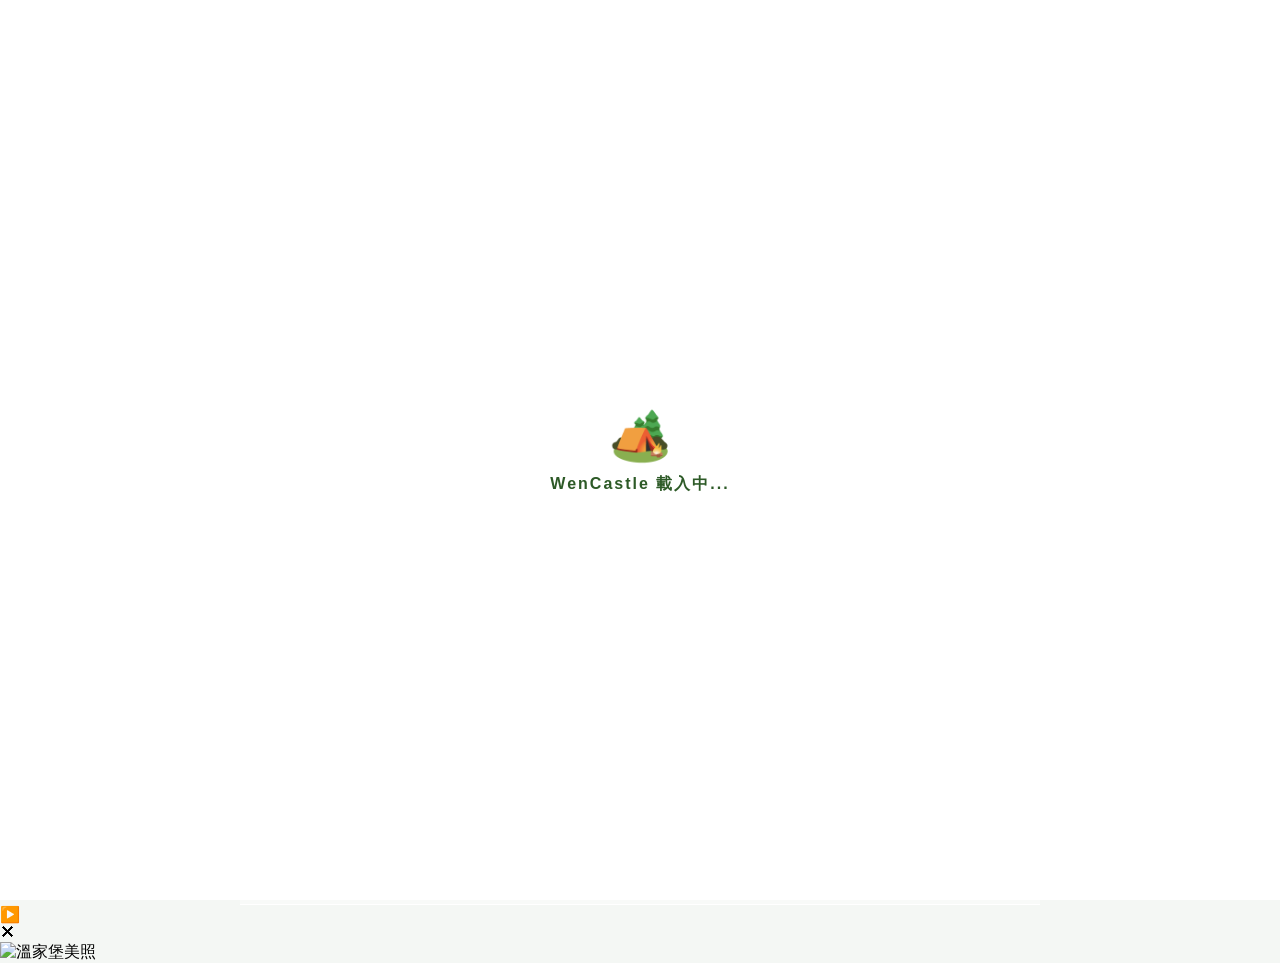
==== commit c40fcfd5: "Add files via upload" ====
--- a/camping.html
+++ b/camping.html
@@ -25,7 +25,7 @@
 
     <div class="main-content" id="mainWrapper">
         <div class="brand-banner fade-in">
-            <div id="update-timer">最後同步：載入中...</div>
+            <div id="update-timer">更新時間：載入中...</div>
         </div>
 
         <div class="search-container">
@@ -79,6 +79,7 @@
     </div>
 
     <div id="goTopBtn" onclick="window.scrollTo(0,0)">↑</div>
+
     <div id="videoOverlay" class="video-overlay" onclick="closeVid()">
         <div class="video-container" onclick="event.stopPropagation()">
             <div class="close-btn" onclick="closeVid()">✕ 關閉</div>
@@ -86,6 +87,20 @@
         </div>
     </div>
 
+    <div id="albumOverlay" class="album-overlay" onclick="closeAlbum()">
+        <div class="album-container" onclick="event.stopPropagation()">
+            <div id="autoPlayBtn" class="album-control-btn" onclick="toggleAutoPlay()">▶️</div>
+            <div class="album-close-btn" onclick="closeAlbum()">✕</div>
+            
+            <div class="main-photo-wrapper">
+                <img id="mainPhoto" src="" alt="溫家堡美照">
+            </div>
+            <div class="filmstrip-container">
+                <div class="filmstrip" id="filmstrip"></div>
+            </div>
+        </div>
+    </div>
+
     <script src="script.js"></script>
 </body>
 </html>
--- a/style.css
+++ b/style.css
@@ -0,0 +1,71 @@
+:root { 
+    --primary: #2d5a27; --primary-light: #43a047; --bg: #f4f7f4; 
+    --yt-red: #ff0000; --fb-blue: #1877f2; --forest-green: #8bc34a;
+    --coming-soon: #e67e22; --low: #8bc34a; --mid: #2d5a27; --high: #1a73e8;
+    --rainbow: linear-gradient(90deg, #ff0000, #ff7f00, #ffff00, #00ff00, #0000ff, #4b0082, #8b00ff); 
+    --watermark-color: rgba(255, 255, 255, 0.5); 
+}
+body, html { margin: 0; padding: 0; background: var(--bg); font-family: "Microsoft JhengHei", sans-serif; scroll-behavior: smooth; overflow-x: hidden; }
+.rainbow-line { height: 4px; background: var(--rainbow); width: 100%; position: fixed; top: 0; z-index: 2000; }
+#loader { position: fixed; top: 0; left: 0; width: 100%; height: 100%; background: white; display: flex; flex-direction: column; align-items: center; justify-content: center; z-index: 5000; transition: opacity 0.0s ease; }
+.loader-icon { font-size: 50px; margin-bottom: 10px; animation: pulse 1.5s infinite; }
+.loader-text { font-weight: bold; color: var(--primary); letter-spacing: 2px; }
+@keyframes pulse { 0% { opacity: 0.3; transform: scale(0.9); } 50% { opacity: 1; transform: scale(1); } 100% { opacity: 0.3; transform: scale(0.9); } }
+.fade-in { animation: fadeIn 0.4s ease forwards; }
+@keyframes fadeIn { from { opacity: 0; transform: translateY(10px); } to { opacity: 1; transform: translateY(0); } }
+.header-fixed { position: sticky; top: 4px; z-index: 1000; background: var(--primary); height: 5px; box-shadow: 0 2px 5px rgba(0,0,0,0.1); }
+.main-content { max-width: 800px; margin: 0 auto; background: white; min-height: 100vh; position: relative; }
+.brand-banner { width: 100%; aspect-ratio: 16/9; background-image: url('https://wencastlewinston.github.io/lineage-Simulator/IMG_20260318_084529.png'); background-size: cover; background-position: center; position: relative; }
+#update-timer { position: absolute; bottom: 8px; right: 12px; font-size: 11px; color: white; text-shadow: 1px 1px 3px rgba(0,0,0,0.8); background: rgba(0,0,0,0.3); padding: 2px 8px; border-radius: 10px; pointer-events: none; }
+.search-container { padding: 15px 10px; background: #f1f3f1; border-bottom: 1px solid #ddd; position: sticky; top: 9px; z-index: 900; border-top-left-radius: 25px; border-top-right-radius: 25px; margin-top: 10px; box-shadow: 0 -2px 10px rgba(0,0,0,0.05); }
+.search-bar-row { display: flex; gap: 8px; align-items: center; margin-bottom: 10px; }
+#searchInput { flex: 1; padding: 10px 15px; border-radius: 20px; border: 1px solid #ccc; outline: none; font-size: 16px; min-width: 0; }
+.icon-btn { width: 38px; height: 38px; flex-shrink: 0; border-radius: 50%; border: 1px solid #ddd; background: white; cursor: pointer; display: flex; align-items: center; justify-content: center; text-decoration: none; box-shadow: 0 1px 3px rgba(0,0,0,0.1); }
+.icon-btn i { font-size: 20px; }
+.fb-ic { color: var(--fb-blue); }
+.yt-ic { color: var(--yt-red); font-size: 18px !important; }
+.tool-bar { display: flex; overflow-x: auto; gap: 8px; padding: 2px 0 8px 0; align-items: center; -webkit-overflow-scrolling: touch; }
+.tool-bar::-webkit-scrollbar { display: none; }
+.tag { background: white; padding: 6px 14px; border-radius: 15px; font-size: 13px; border: 1px solid #ddd; cursor: pointer; white-space: nowrap; font-weight: bold; color: #666; }
+.tag.active { background: var(--primary); color: white; border-color: var(--primary); }
+.stat-row { display: flex; gap: 6px; flex-wrap: wrap; margin-top: 5px; }
+.stat-item-small { white-space: nowrap; font-size: 11px; color: #555; background: #e8eee8; padding: 4px 10px; border-radius: 12px; border: 1px solid #d0ddd0; }
+.stat-item-small b { color: var(--primary); font-size: 13px; }
+.camp-item { display: flex; padding: 15px; border-bottom: 1px solid #eee; gap: 15px; background: #fff; position: relative; box-sizing: border-box; }
+.col-thumb { width: 140px; flex-shrink: 0; position: relative; display: flex; flex-direction: column; gap: 5px; align-items: center; }
+.thumb-box { width: 100%; aspect-ratio: 16/9; border-radius: 6px; overflow: hidden; background: #eee; position: relative; box-shadow: 0 2px 4px rgba(0,0,0,0.1); cursor: pointer; }
+.thumb-box img { width: 100%; height: 100%; object-fit: cover; display: block; }
+.thumb-box::after { content: "WenCastle"; position: absolute; bottom: 3px; right: 5px; font-size: 10px; font-family: Arial, sans-serif; font-weight: bold; color: var(--watermark-color); text-shadow: 0 1px 2px rgba(0,0,0,0.3); z-index: 10; pointer-events: none; letter-spacing: 0.5px; }
+.count-badge { position: absolute; top: 0; left: 0; background: rgba(45, 90, 39, 0.7); color: white; font-size: 11px; font-weight: bold; padding: 2px 6px; border-bottom-right-radius: 6px; z-index: 200; pointer-events: none; }
+.thumb-id-row { display: flex; justify-content: center; gap: 12px; width: 100%; margin-top: 2px; }
+.id-btn { font-size: 24px; color: #888; cursor: pointer; transition: color 0.2s; line-height: 1; border-radius: 50%; }
+.id-btn.has-vid { color: var(--yt-red); }
+.id-btn.active { color: var(--forest-green) !important; }
+.id-btn.no-vid { color: #e0e0e0; cursor: default; }
+.col-info { flex: 1; display: flex; flex-direction: column; gap: 3px; min-width: 0; justify-content: center; }
+.camp-date { color: #888; font-size: 13px; line-height: 1.2; font-weight: 500; } 
+.camp-location { color: #000; font-size: 14px; font-weight: bold; margin-top: 1px; letter-spacing: 0.5px; }
+.camp-name-row { display: flex; align-items: center; gap: 4px; flex-wrap: wrap; margin-top: 1px; }
+.camp-name { font-weight: bold; font-size: 18px; letter-spacing: 0.3px; background: linear-gradient(to right, var(--primary), var(--primary-light)); -webkit-background-clip: text; -webkit-text-fill-color: transparent; white-space: nowrap; }
+.revisit-tag { font-size: 10px; color: var(--primary); font-weight: bold; background: rgba(45, 90, 39, 0.1); padding: 2px 6px; border-radius: 8px; display: inline-flex; align-items: center; gap: 2px; border: 1px solid rgba(45, 90, 39, 0.2); white-space: nowrap; }
+.altitude-row { position: relative; margin-top: 2px; width: 100%; max-width: 120px; height: 14px; background: #f0f0f0; border-radius: 10px; overflow: hidden; display: flex; align-items: center; box-sizing: border-box; }
+.alt-bar-fill { position: absolute; left: 0; top: 0; height: 100%; transition: width 1s ease-out; z-index: 1; border-radius: 10px; }
+.altitude-tag { position: relative; z-index: 2; color: #444; font-size: 10px; font-weight: bold; padding-left: 6px; }
+.tent-count-tag { font-size: 11px; color: #666; font-weight: bold; margin-top: 2px; }
+.is-upcoming { background: #fffcf9; border-left: 4px solid var(--coming-soon); }
+.upcoming-thumb { background: linear-gradient(135deg, #1e3f1a 0%, #2d5a27 60%, #43a047 100%) !important; display: flex; align-items: center; justify-content: center; color: white; width: 100%; height: 100%; }
+.grid-mode #campBody, .grid-mode #list-camping { display: grid !important; grid-template-columns: 1fr 1fr !important; gap: 10px !important; padding: 10px !important; }
+.grid-mode .camp-item { flex-direction: column !important; padding: 8px !important; border: 1px solid #eee !important; border-radius: 8px !important; height: auto !important; align-items: flex-start !important; }
+.grid-mode .col-thumb { width: 100% !important; }
+.grid-mode .camp-name { font-size: 16px !important; }
+.playlist-card { margin: 10px 15px; border-radius: 10px; overflow: hidden; border: 2px solid #43a047; }
+.playlist-header { background: #43a047; color: white; padding: 15px; cursor: pointer; display: flex; justify-content: space-between; font-weight: bold; }
+.video-overlay { position: fixed; top: 0; left: 0; width: 100%; height: 100%; background: rgba(0,0,0,0.8); display: none; z-index: 3000; align-items: center; justify-content: center; backdrop-filter: blur(5px); }
+.video-container { width: 95%; max-width: 800px; aspect-ratio: 16/9; position: relative; background: #000; border-radius: 12px; }
+.video-container iframe { width: 100%; height: 100%; border: none; border-radius: 12px; }
+.close-btn { position: absolute; top: -45px; right: 0; color: white; background: rgba(0,0,0,0.5); padding: 5px 15px; border-radius: 20px; cursor: pointer; font-size: 14px; font-weight: bold; }
+.footer { padding: 40px 20px; text-align: center; background: #f8faf8; border-top: 1px solid #eee; }
+.footer-big { font-size: 20px; font-weight: bold; color: var(--primary); margin-bottom: 8px; }
+.footer-mid { font-size: 15px; color: #444; margin-bottom: 12px; letter-spacing: 1px; }
+.footer-small { font-size: 12px; color: #888; letter-spacing: 0.5px; }
+#goTopBtn { position: fixed; bottom: 30px; right: 20px; width: 40px; height: 40px; background: var(--primary); color: white; border-radius: 50%; display: none; align-items: center; justify-content: center; z-index: 2500; }
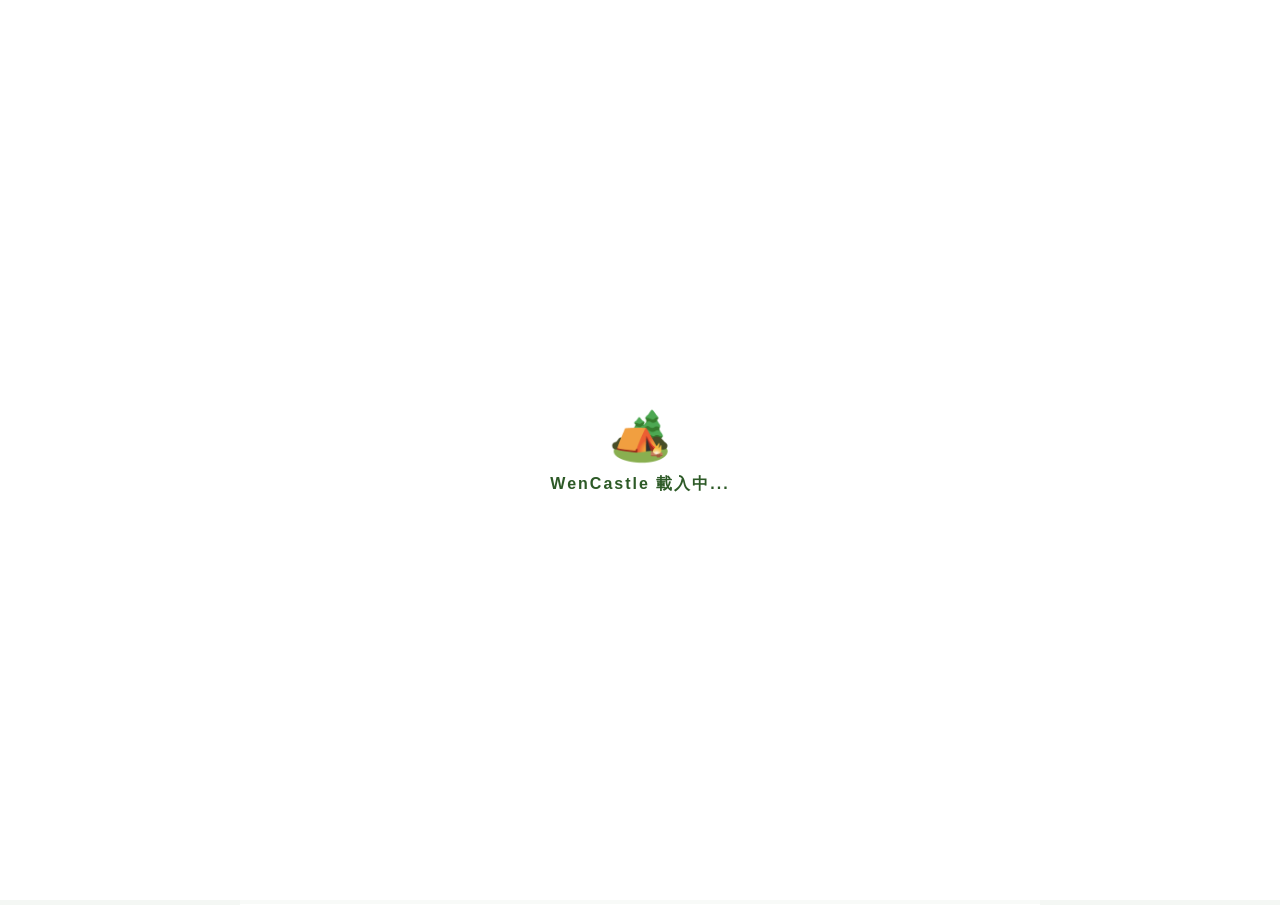
==== commit 6a0a2d72: "Add files via upload" ====
--- a/camping.html
+++ b/camping.html
@@ -25,7 +25,7 @@
 
     <div class="main-content" id="mainWrapper">
         <div class="brand-banner fade-in">
-            <div id="update-timer">更新時間：載入中...</div>
+            <div id="update-timer">最後同步：載入中...</div>
         </div>
 
         <div class="search-container">
--- a/style.css
+++ b/style.css
@@ -5,18 +5,27 @@
     --rainbow: linear-gradient(90deg, #ff0000, #ff7f00, #ffff00, #00ff00, #0000ff, #4b0082, #8b00ff); 
     --watermark-color: rgba(255, 255, 255, 0.5); 
 }
+
 body, html { margin: 0; padding: 0; background: var(--bg); font-family: "Microsoft JhengHei", sans-serif; scroll-behavior: smooth; overflow-x: hidden; }
 .rainbow-line { height: 4px; background: var(--rainbow); width: 100%; position: fixed; top: 0; z-index: 2000; }
+
+/* 載入動畫 */
 #loader { position: fixed; top: 0; left: 0; width: 100%; height: 100%; background: white; display: flex; flex-direction: column; align-items: center; justify-content: center; z-index: 5000; transition: opacity 0.0s ease; }
 .loader-icon { font-size: 50px; margin-bottom: 10px; animation: pulse 1.5s infinite; }
 .loader-text { font-weight: bold; color: var(--primary); letter-spacing: 2px; }
 @keyframes pulse { 0% { opacity: 0.3; transform: scale(0.9); } 50% { opacity: 1; transform: scale(1); } 100% { opacity: 0.3; transform: scale(0.9); } }
+
 .fade-in { animation: fadeIn 0.4s ease forwards; }
 @keyframes fadeIn { from { opacity: 0; transform: translateY(10px); } to { opacity: 1; transform: translateY(0); } }
+
 .header-fixed { position: sticky; top: 4px; z-index: 1000; background: var(--primary); height: 5px; box-shadow: 0 2px 5px rgba(0,0,0,0.1); }
 .main-content { max-width: 800px; margin: 0 auto; background: white; min-height: 100vh; position: relative; }
+
+/* 橫幅 */
 .brand-banner { width: 100%; aspect-ratio: 16/9; background-image: url('https://wencastlewinston.github.io/lineage-Simulator/IMG_20260318_084529.png'); background-size: cover; background-position: center; position: relative; }
 #update-timer { position: absolute; bottom: 8px; right: 12px; font-size: 11px; color: white; text-shadow: 1px 1px 3px rgba(0,0,0,0.8); background: rgba(0,0,0,0.3); padding: 2px 8px; border-radius: 10px; pointer-events: none; }
+
+/* 搜尋欄與工具列 */
 .search-container { padding: 15px 10px; background: #f1f3f1; border-bottom: 1px solid #ddd; position: sticky; top: 9px; z-index: 900; border-top-left-radius: 25px; border-top-right-radius: 25px; margin-top: 10px; box-shadow: 0 -2px 10px rgba(0,0,0,0.05); }
 .search-bar-row { display: flex; gap: 8px; align-items: center; margin-bottom: 10px; }
 #searchInput { flex: 1; padding: 10px 15px; border-radius: 20px; border: 1px solid #ccc; outline: none; font-size: 16px; min-width: 0; }
@@ -24,46 +33,150 @@
 .icon-btn i { font-size: 20px; }
 .fb-ic { color: var(--fb-blue); }
 .yt-ic { color: var(--yt-red); font-size: 18px !important; }
+
 .tool-bar { display: flex; overflow-x: auto; gap: 8px; padding: 2px 0 8px 0; align-items: center; -webkit-overflow-scrolling: touch; }
 .tool-bar::-webkit-scrollbar { display: none; }
 .tag { background: white; padding: 6px 14px; border-radius: 15px; font-size: 13px; border: 1px solid #ddd; cursor: pointer; white-space: nowrap; font-weight: bold; color: #666; }
 .tag.active { background: var(--primary); color: white; border-color: var(--primary); }
+
 .stat-row { display: flex; gap: 6px; flex-wrap: wrap; margin-top: 5px; }
 .stat-item-small { white-space: nowrap; font-size: 11px; color: #555; background: #e8eee8; padding: 4px 10px; border-radius: 12px; border: 1px solid #d0ddd0; }
 .stat-item-small b { color: var(--primary); font-size: 13px; }
+
+/* 露營列表項 */
 .camp-item { display: flex; padding: 15px; border-bottom: 1px solid #eee; gap: 15px; background: #fff; position: relative; box-sizing: border-box; }
 .col-thumb { width: 140px; flex-shrink: 0; position: relative; display: flex; flex-direction: column; gap: 5px; align-items: center; }
 .thumb-box { width: 100%; aspect-ratio: 16/9; border-radius: 6px; overflow: hidden; background: #eee; position: relative; box-shadow: 0 2px 4px rgba(0,0,0,0.1); cursor: pointer; }
 .thumb-box img { width: 100%; height: 100%; object-fit: cover; display: block; }
 .thumb-box::after { content: "WenCastle"; position: absolute; bottom: 3px; right: 5px; font-size: 10px; font-family: Arial, sans-serif; font-weight: bold; color: var(--watermark-color); text-shadow: 0 1px 2px rgba(0,0,0,0.3); z-index: 10; pointer-events: none; letter-spacing: 0.5px; }
 .count-badge { position: absolute; top: 0; left: 0; background: rgba(45, 90, 39, 0.7); color: white; font-size: 11px; font-weight: bold; padding: 2px 6px; border-bottom-right-radius: 6px; z-index: 200; pointer-events: none; }
-.thumb-id-row { display: flex; justify-content: center; gap: 12px; width: 100%; margin-top: 2px; }
-.id-btn { font-size: 24px; color: #888; cursor: pointer; transition: color 0.2s; line-height: 1; border-radius: 50%; }
-.id-btn.has-vid { color: var(--yt-red); }
-.id-btn.active { color: var(--forest-green) !important; }
-.id-btn.no-vid { color: #e0e0e0; cursor: default; }
+
+/* 🌸 28露預備縮圖修復：找回漸層綠與居中文字 */
+.upcoming-thumb { 
+    background: linear-gradient(135deg, #1e3f1a 0%, #2d5a27 60%, #43a047 100%) !important; 
+    display: flex !important; 
+    align-items: center !important; 
+    justify-content: center !important; 
+    color: white !important; 
+    width: 100% !important; 
+    height: 100% !important; 
+}
+.center-text { font-size: 18px; font-weight: bold; letter-spacing: 2px; }
+
+/* 影片與相簿按鈕列 - 底部切齊 */
+.thumb-id-row { 
+    display: flex; 
+    justify-content: center; 
+    gap: 6px; 
+    width: 100%; 
+    margin-top: 4px; 
+    align-items: flex-end; 
+    line-height: 1;
+}
+
+/* 影片紅底按鈕：底部切齊微調 */
+.id-btn.red-mode {
+    background: var(--yt-red) !important;
+    color: white !important;
+    width: 26px;     
+    height: 19px;     
+    padding: 0;       
+    border-radius: 4px;
+    font-size: 11px;  
+    font-weight: bold;
+    display: flex;
+    align-items: center;
+    justify-content: center;
+    gap: 1px;
+    cursor: pointer;
+    box-shadow: 0 1px 3px rgba(0,0,0,0.2);
+    transition: transform 0.1s;
+    margin-bottom: 1.5px; 
+}
+.id-btn.red-mode::before { content: "▶"; font-size: 8px; }
+.id-btn.red-mode:active { transform: scale(0.9); }
+
+/* 相簿圖示按鈕 */
+.album-icon-btn {
+    font-size: 19px;  
+    cursor: pointer;
+    margin-left: 2px;
+    transition: transform 0.2s;
+    display: flex;
+    align-items: flex-end;
+}
+.album-icon-btn:hover { transform: scale(1.2) rotate(5deg); }
+
+/* 列表資訊區 */
 .col-info { flex: 1; display: flex; flex-direction: column; gap: 3px; min-width: 0; justify-content: center; }
 .camp-date { color: #888; font-size: 13px; line-height: 1.2; font-weight: 500; } 
 .camp-location { color: #000; font-size: 14px; font-weight: bold; margin-top: 1px; letter-spacing: 0.5px; }
 .camp-name-row { display: flex; align-items: center; gap: 4px; flex-wrap: wrap; margin-top: 1px; }
 .camp-name { font-weight: bold; font-size: 18px; letter-spacing: 0.3px; background: linear-gradient(to right, var(--primary), var(--primary-light)); -webkit-background-clip: text; -webkit-text-fill-color: transparent; white-space: nowrap; }
 .revisit-tag { font-size: 10px; color: var(--primary); font-weight: bold; background: rgba(45, 90, 39, 0.1); padding: 2px 6px; border-radius: 8px; display: inline-flex; align-items: center; gap: 2px; border: 1px solid rgba(45, 90, 39, 0.2); white-space: nowrap; }
+
+/* 海拔條 */
 .altitude-row { position: relative; margin-top: 2px; width: 100%; max-width: 120px; height: 14px; background: #f0f0f0; border-radius: 10px; overflow: hidden; display: flex; align-items: center; box-sizing: border-box; }
 .alt-bar-fill { position: absolute; left: 0; top: 0; height: 100%; transition: width 1s ease-out; z-index: 1; border-radius: 10px; }
 .altitude-tag { position: relative; z-index: 2; color: #444; font-size: 10px; font-weight: bold; padding-left: 6px; }
 .tent-count-tag { font-size: 11px; color: #666; font-weight: bold; margin-top: 2px; }
-.is-upcoming { background: #fffcf9; border-left: 4px solid var(--coming-soon); }
-.upcoming-thumb { background: linear-gradient(135deg, #1e3f1a 0%, #2d5a27 60%, #43a047 100%) !important; display: flex; align-items: center; justify-content: center; color: white; width: 100%; height: 100%; }
+
+/* 網格模式 */
 .grid-mode #campBody, .grid-mode #list-camping { display: grid !important; grid-template-columns: 1fr 1fr !important; gap: 10px !important; padding: 10px !important; }
 .grid-mode .camp-item { flex-direction: column !important; padding: 8px !important; border: 1px solid #eee !important; border-radius: 8px !important; height: auto !important; align-items: flex-start !important; }
 .grid-mode .col-thumb { width: 100% !important; }
 .grid-mode .camp-name { font-size: 16px !important; }
+
+/* 播放清單卡片 */
 .playlist-card { margin: 10px 15px; border-radius: 10px; overflow: hidden; border: 2px solid #43a047; }
 .playlist-header { background: #43a047; color: white; padding: 15px; cursor: pointer; display: flex; justify-content: space-between; font-weight: bold; }
+
+/* 影片彈出層 */
 .video-overlay { position: fixed; top: 0; left: 0; width: 100%; height: 100%; background: rgba(0,0,0,0.8); display: none; z-index: 3000; align-items: center; justify-content: center; backdrop-filter: blur(5px); }
 .video-container { width: 95%; max-width: 800px; aspect-ratio: 16/9; position: relative; background: #000; border-radius: 12px; }
 .video-container iframe { width: 100%; height: 100%; border: none; border-radius: 12px; }
 .close-btn { position: absolute; top: -45px; right: 0; color: white; background: rgba(0,0,0,0.5); padding: 5px 15px; border-radius: 20px; cursor: pointer; font-size: 14px; font-weight: bold; }
+
+/* 相簿彈出層 (沉浸式) */
+.album-overlay { position: fixed; top: 0; left: 0; width: 100%; height: 100%; background: rgba(0,0,0,0.95); display: none; z-index: 4000; align-items: center; justify-content: center; backdrop-filter: blur(10px); }
+.album-container { width: 100%; height: 100%; display: flex; flex-direction: column; align-items: center; justify-content: center; position: relative; }
+.album-close-btn { position: absolute; top: 20px; right: 20px; color: white; font-size: 32px; cursor: pointer; z-index: 4001; text-shadow: 0 0 10px rgba(0,0,0,0.5); }
+
+/* 🌸 溫家堡 V4.0：自動播放控制鈕樣式 */
+.album-control-btn {
+    position: absolute;
+    top: 20px;
+    right: 70px; /* 位於關閉按鈕左側 */
+    color: white;
+    font-size: 24px;
+    cursor: pointer;
+    z-index: 4005;
+    text-shadow: 0 0 10px rgba(0,0,0,0.5);
+    background: rgba(255,255,255,0.1);
+    width: 44px;
+    height: 44px;
+    display: flex;
+    align-items: center;
+    justify-content: center;
+    border-radius: 50%;
+    transition: all 0.2s;
+}
+.album-control-btn:active { transform: scale(0.9); }
+.album-control-btn.playing { 
+    color: var(--primary-light); 
+    background: rgba(255,255,255,0.2);
+    box-shadow: 0 0 15px rgba(67, 160, 71, 0.4);
+}
+
+.main-photo-wrapper { flex: 1; display: flex; align-items: center; justify-content: center; width: 100%; padding: 20px; box-sizing: border-box; }
+#mainPhoto { max-width: 100%; max-height: 100%; object-fit: contain; border-radius: 4px; box-shadow: 0 0 30px rgba(0,0,0,0.5); transition: opacity 0.3s ease; }
+.filmstrip-container { height: 100px; width: 100%; background: rgba(0,0,0,0.5); display: flex; align-items: center; padding: 10px 0; }
+.filmstrip { display: flex; gap: 8px; overflow-x: auto; padding: 0 20px; width: 100%; -webkit-overflow-scrolling: touch; }
+.filmstrip::-webkit-scrollbar { display: none; }
+.strip-thumb { width: 60px; height: 60px; object-fit: cover; border-radius: 4px; cursor: pointer; opacity: 0.4; border: 2px solid transparent; flex-shrink: 0; transition: all 0.2s; }
+.strip-thumb.active { opacity: 1; border-color: var(--primary-light); transform: scale(1.1); }
+
+/* 底部與按鈕 */
 .footer { padding: 40px 20px; text-align: center; background: #f8faf8; border-top: 1px solid #eee; }
 .footer-big { font-size: 20px; font-weight: bold; color: var(--primary); margin-bottom: 8px; }
 .footer-mid { font-size: 15px; color: #444; margin-bottom: 12px; letter-spacing: 1px; }
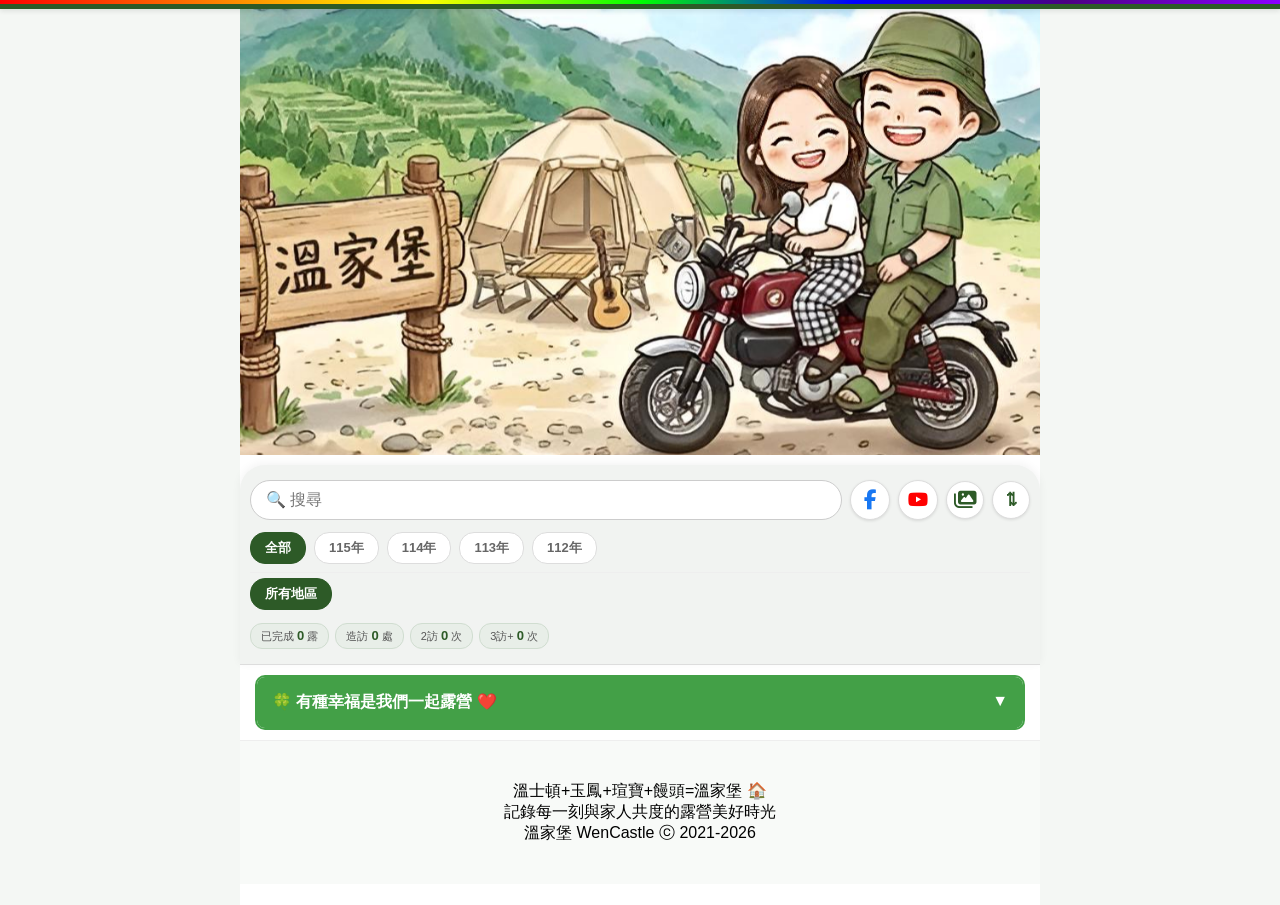
==== commit 6d143ff9: "Add files via upload" ====
--- a/camping.html
+++ b/camping.html
@@ -13,32 +13,39 @@
     <meta name="apple-mobile-web-app-status-bar-style" content="black-translucent">
 
     <link rel="stylesheet" href="https://cdnjs.cloudflare.com/ajax/libs/font-awesome/6.4.2/css/all.min.css">
-    <link rel="stylesheet" href="style.css">
+    
+    <link rel="stylesheet" href="global.css">
+    <link rel="stylesheet" href="search-ui.css">
+    <link rel="stylesheet" href="yt-player.css">
+    <link rel="stylesheet" href="components.css">
 </head>
 <body>
     <div class="rainbow-line"></div>
-    <div id="loader">
-        <div class="loader-icon">🏕️</div>
-        <div class="loader-text">WenCastle 載入中...</div>
-    </div>
+    
     <div class="header-fixed"></div>
 
     <div class="main-content" id="mainWrapper">
-        <div class="brand-banner fade-in">
-            <div id="update-timer">最後同步：載入中...</div>
-        </div>
+        <div class="brand-banner fade-in"></div>
 
         <div class="search-container">
             <div class="search-bar-row">
-                <input type="text" id="searchInput" onkeyup="searchTable()" placeholder="🔍 搜尋">
+                <input type="text" id="searchInput" onkeyup="if(window.searchTable) searchTable()" placeholder="🔍 搜尋">
+                
                 <a href="https://www.facebook.com/share/1EQ3BSyzmy/" target="_blank" class="icon-btn">
                     <i class="fab fa-facebook-f fb-ic"></i>
                 </a>
+                
                 <a href="https://www.youtube.com/@WenCastle" target="_blank" class="icon-btn">
                     <i class="fab fa-youtube yt-ic"></i>
                 </a>
-                <button class="icon-btn" onclick="toggleView()">🖼️</button>
-                <button class="icon-btn" onclick="reverseAll()">⇅</button>
+                
+                <button class="icon-btn" onclick="toggleView()" style="color: var(--primary); font-size: 18px;">
+                    <i class="fas fa-images"></i>
+                </button>
+
+                <button class="icon-btn" onclick="reverseAll()" style="color: var(--primary); font-size: 18px; font-weight: bold;">
+                    ⇅
+                </button>
             </div>
             
             <div class="tool-bar">
@@ -91,7 +98,6 @@
         <div class="album-container" onclick="event.stopPropagation()">
             <div id="autoPlayBtn" class="album-control-btn" onclick="toggleAutoPlay()">▶️</div>
             <div class="album-close-btn" onclick="closeAlbum()">✕</div>
-            
             <div class="main-photo-wrapper">
                 <img id="mainPhoto" src="" alt="溫家堡美照">
             </div>
@@ -101,6 +107,9 @@
         </div>
     </div>
 
-    <script src="script.js"></script>
+    <script src="config.js"></script>
+    <script src="yt-player.js"></script>
+    <script src="ui-utils.js"></script>
+    <script src="main.js"></script>
 </body>
 </html>
--- a/global.css
+++ b/global.css
@@ -0,0 +1,57 @@
+:root { 
+    --primary: #2d5a27; --primary-light: #43a047; --bg: #f4f7f4; 
+    --yt-red: #ff0000; --fb-blue: #1877f2; --forest-green: #8bc34a;
+    --coming-soon: #e67e22; --low: #8bc34a; --mid: #2d5a27; --high: #1a73e8;
+    --rainbow: linear-gradient(90deg, #ff0000, #ff7f00, #ffff00, #00ff00, #0000ff, #4b0082, #8b00ff); 
+    --watermark-color: rgba(255, 255, 255, 0.5); 
+}
+
+body, html { margin: 0; padding: 0; background: var(--bg); font-family: "Microsoft JhengHei", sans-serif; scroll-behavior: smooth; overflow-x: hidden; }
+.rainbow-line { height: 4px; background: var(--rainbow); width: 100%; position: fixed; top: 0; z-index: 2000; }
+
+#loader { position: fixed; top: 0; left: 0; width: 100%; height: 100%; background: white; display: flex; flex-direction: column; align-items: center; justify-content: center; z-index: 5000; transition: opacity 0.0s ease; }
+.loader-icon { font-size: 50px; margin-bottom: 10px; animation: pulse 1.5s infinite; }
+.loader-text { font-weight: bold; color: var(--primary); letter-spacing: 2px; }
+@keyframes pulse { 0% { opacity: 0.3; transform: scale(0.9); } 50% { opacity: 1; transform: scale(1); } 100% { opacity: 0.3; transform: scale(0.9); } }
+
+.fade-in { animation: fadeIn 0.4s ease forwards; }
+@keyframes fadeIn { from { opacity: 0; transform: translateY(10px); } to { opacity: 1; transform: translateY(0); } }
+
+.header-fixed { position: sticky; top: 4px; z-index: 1000; background: var(--primary); height: 5px; box-shadow: 0 2px 5px rgba(0,0,0,0.1); }
+.main-content { max-width: 800px; margin: 0 auto; background: white; min-height: 100vh; position: relative; }
+.brand-banner { width: 100%; aspect-ratio: 16/9; background-image: url('https://wencastlewinston.github.io/lineage-Simulator/IMG_20260318_084529.png'); background-size: cover; background-position: center; position: relative; }
+
+/* 核心排版 */
+.camp-item { display: flex; padding: 15px; border-bottom: 1px solid #eee; gap: 15px; background: #fff; position: relative; box-sizing: border-box; }
+.col-thumb { width: 140px; flex-shrink: 0; position: relative; display: flex; flex-direction: column; gap: 5px; align-items: center; }
+.thumb-box { width: 100%; aspect-ratio: 16/9; border-radius: 6px; overflow: hidden; background: #eee; position: relative; box-shadow: 0 2px 4px rgba(0,0,0,0.1); cursor: pointer; }
+.thumb-box img { width: 100%; height: 100%; object-fit: cover; display: block; }
+
+.col-info { flex: 1; display: flex; flex-direction: column; gap: 3px; min-width: 0; justify-content: center; }
+.camp-date { color: #888; font-size: 13px; line-height: 1.2; font-weight: 500; } 
+.camp-location { color: #000; font-size: 14px; font-weight: bold; margin-top: 1px; letter-spacing: 0.5px; }
+.camp-name { font-weight: bold; font-size: 18px; letter-spacing: 0.3px; background: linear-gradient(to right, var(--primary), var(--primary-light)); -webkit-background-clip: text; -webkit-text-fill-color: transparent; white-space: nowrap; }
+
+/* 🚀 兩欄瀏覽模式 (Grid Mode) 修正補丁 */
+body.grid-mode #campBody, 
+body.grid-mode #list-camping { 
+    display: grid !important; 
+    grid-template-columns: 1fr 1fr !important; 
+    gap: 8px !important; 
+    padding: 8px !important; 
+    background: #f0f0f0;
+}
+body.grid-mode .camp-item { 
+    flex-direction: column !important; 
+    padding: 10px !important; 
+    gap: 8px !important; 
+    border-radius: 8px; 
+    border: 1px solid #ddd;
+}
+body.grid-mode .col-thumb { width: 100% !important; }
+body.grid-mode .camp-name { white-space: normal !important; font-size: 14px !important; line-height: 1.3; }
+body.grid-mode .altitude-row, 
+body.grid-mode .tent-count-tag { display: none !important; }
+
+.footer { padding: 40px 20px; text-align: center; background: #f8faf8; border-top: 1px solid #eee; }
+#goTopBtn { position: fixed; bottom: 30px; right: 20px; width: 40px; height: 40px; background: var(--primary); color: white; border-radius: 50%; display: none; align-items: center; justify-content: center; z-index: 2500; }
--- a/search-ui.css
+++ b/search-ui.css
@@ -0,0 +1,29 @@
+/* 搜尋與按鈕列 */
+.search-container { 
+    padding: 15px 10px; background: #f1f3f1; border-bottom: 1px solid #ddd; 
+    position: sticky; top: 9px; z-index: 900; 
+    border-top-left-radius: 25px; border-top-right-radius: 25px; 
+    margin-top: 10px; box-shadow: 0 -2px 10px rgba(0,0,0,0.05); 
+}
+.search-bar-row { display: flex; gap: 8px; align-items: center; margin-bottom: 10px; }
+#searchInput { flex: 1; padding: 10px 15px; border-radius: 20px; border: 1px solid #ccc; outline: none; font-size: 16px; min-width: 0; }
+.icon-btn { 
+    width: 38px; height: 38px; flex-shrink: 0; border-radius: 50%; 
+    border: 1px solid #ddd; background: white; cursor: pointer; 
+    display: flex; align-items: center; justify-content: center; 
+    text-decoration: none; box-shadow: 0 1px 3px rgba(0,0,0,0.1); 
+}
+.icon-btn i { font-size: 20px; }
+.fb-ic { color: var(--fb-blue); }
+.yt-ic { color: var(--yt-red); font-size: 18px !important; }
+
+/* 標籤篩選列 */
+.tool-bar { display: flex; overflow-x: auto; gap: 8px; padding: 2px 0 8px 0; align-items: center; -webkit-overflow-scrolling: touch; }
+.tool-bar::-webkit-scrollbar { display: none; }
+.tag { background: white; padding: 6px 14px; border-radius: 15px; font-size: 13px; border: 1px solid #ddd; cursor: pointer; white-space: nowrap; font-weight: bold; color: #666; }
+.tag.active { background: var(--primary); color: white; border-color: var(--primary); }
+
+/* 數據統計列 */
+.stat-row { display: flex; gap: 6px; flex-wrap: wrap; margin-top: 5px; }
+.stat-item-small { white-space: nowrap; font-size: 11px; color: #555; background: #e8eee8; padding: 4px 10px; border-radius: 12px; border: 1px solid #d0ddd0; }
+.stat-item-small b { color: var(--primary); font-size: 13px; }
--- a/yt-player.css
+++ b/yt-player.css
@@ -0,0 +1,56 @@
+/* 縮圖水印與編號 */
+.thumb-box::after { 
+    content: "WenCastle"; position: absolute; bottom: 3px; right: 5px; 
+    font-size: 10px; font-family: Arial, sans-serif; font-weight: bold; 
+    color: var(--watermark-color); text-shadow: 0 1px 2px rgba(0,0,0,0.3); 
+    z-index: 10; pointer-events: none; letter-spacing: 0.5px; 
+}
+.count-badge { 
+    position: absolute; top: 0; left: 0; background: rgba(45, 90, 39, 0.7); 
+    color: white; font-size: 11px; font-weight: bold; padding: 2px 6px; 
+    border-bottom-right-radius: 6px; z-index: 200; pointer-events: none; 
+}
+
+/* 影片按鈕列 (紅底鈕) */
+.thumb-id-row { 
+    display: flex; justify-content: center; gap: 6px; width: 100%; 
+    margin-top: 4px; align-items: flex-end; line-height: 1;
+}
+
+.id-btn.red-mode {
+    background: var(--yt-red) !important; color: white !important;
+    width: 28px; height: 20px; border-radius: 4px;
+    display: flex; align-items: center; justify-content: center;
+    cursor: pointer; box-shadow: 0 1px 3px rgba(0,0,0,0.3); 
+    transition: all 0.2s ease; margin-bottom: 1px; 
+}
+.id-btn.red-mode i { font-size: 10px; }
+.id-btn.red-mode.active { box-shadow: 0 0 8px rgba(255, 0, 0, 0.6); transform: scale(1.05); }
+
+/* 影片彈出層 */
+.video-overlay { 
+    position: fixed; top: 0; left: 0; width: 100%; height: 100%; 
+    background: rgba(0,0,0,0.8); display: none; z-index: 3000; 
+    align-items: center; justify-content: center; backdrop-filter: blur(5px); 
+}
+.video-container { 
+    width: 95%; max-width: 800px; aspect-ratio: 16/9; 
+    position: relative; background: #000; border-radius: 12px; 
+}
+.video-container iframe { width: 100%; height: 100%; border: none; border-radius: 12px; }
+
+/* 影片關閉按鈕 */
+.close-btn { 
+    position: absolute; top: -45px; right: 0; color: white; 
+    background: rgba(0,0,0,0.5); padding: 5px 15px; border-radius: 20px; 
+    cursor: pointer; font-size: 14px; font-weight: bold; z-index: 3001;
+}
+
+/* 籌備中專用樣式 */
+.upcoming-thumb { 
+    background: linear-gradient(135deg, #1e3f1a 0%, #2d5a27 60%, #43a047 100%) !important; 
+    display: flex !important; align-items: center !important; 
+    justify-content: center !important; color: white !important; 
+    width: 100% !important; height: 100% !important; 
+}
+.center-text { font-size: 18px; font-weight: bold; letter-spacing: 2px; }
--- a/components.css
+++ b/components.css
@@ -0,0 +1,35 @@
+/* 相簿系統 (Album) */
+.album-icon-btn { font-size: 19px; cursor: pointer; margin-left: 2px; display: flex; align-items: flex-end; }
+.album-overlay { position: fixed; top: 0; left: 0; width: 100%; height: 100%; background: rgba(0,0,0,0.95); display: none; z-index: 4000; align-items: center; justify-content: center; backdrop-filter: blur(10px); }
+.album-container { width: 100%; height: 100%; display: flex; flex-direction: column; align-items: center; justify-content: center; position: relative; }
+.album-control-btn { position: absolute; top: 20px; right: 70px; color: white; font-size: 24px; cursor: pointer; z-index: 4005; background: rgba(255,255,255,0.1); width: 44px; height: 44px; display: flex; align-items: center; justify-content: center; border-radius: 50%; }
+.album-close-btn { position: absolute; top: 20px; right: 20px; color: white; font-size: 32px; cursor: pointer; z-index: 4001; }
+#mainPhoto { max-width: 100%; max-height: 100%; object-fit: contain; border-radius: 4px; }
+.filmstrip-container { height: 100px; width: 100%; background: rgba(0,0,0,0.5); display: flex; align-items: center; padding: 10px 0; }
+.filmstrip { display: flex; gap: 8px; overflow-x: auto; padding: 0 20px; width: 100%; }
+.strip-thumb { width: 60px; height: 60px; object-fit: cover; border-radius: 4px; cursor: pointer; opacity: 0.4; }
+.strip-thumb.active { opacity: 1; border: 2px solid var(--primary-light); }
+
+/* 幸福清單與標籤 (Playlist & Tags) */
+.playlist-card { margin: 10px 15px; border-radius: 10px; overflow: hidden; border: 2px solid #43a047; }
+.playlist-header { background: #43a047; color: white; padding: 15px; cursor: pointer; display: flex; justify-content: space-between; font-weight: bold; }
+.revisit-tag { font-size: 10px; color: var(--primary); font-weight: bold; background: rgba(45, 90, 39, 0.1); padding: 2px 6px; border-radius: 8px; display: inline-flex; align-items: center; gap: 2px; border: 1px solid rgba(45, 90, 39, 0.2); white-space: nowrap; }
+
+/* 🚀 同行人數標籤 (Tent Count) 修正補丁 */
+.tent-count-tag { 
+    margin-top: 2px; 
+    display: inline-flex; 
+}
+.tent-count-tag span { 
+    font-size: 10px; /* 調小字體 */
+    color: #666; 
+    background: #f0f0f0; 
+    padding: 1px 6px; 
+    border-radius: 4px; 
+    font-weight: normal; 
+}
+
+/* 海拔條 (Altitude Bar) */
+.altitude-row { position: relative; margin-top: 2px; width: 100%; max-width: 120px; height: 14px; background: #f0f0f0; border-radius: 10px; overflow: hidden; display: flex; align-items: center; box-sizing: border-box; }
+.alt-bar-fill { position: absolute; left: 0; top: 0; height: 100%; transition: width 1s ease-out; z-index: 1; border-radius: 10px; }
+.altitude-tag { position: relative; z-index: 2; color: #444; font-size: 10px; font-weight: bold; padding-left: 6px; }
